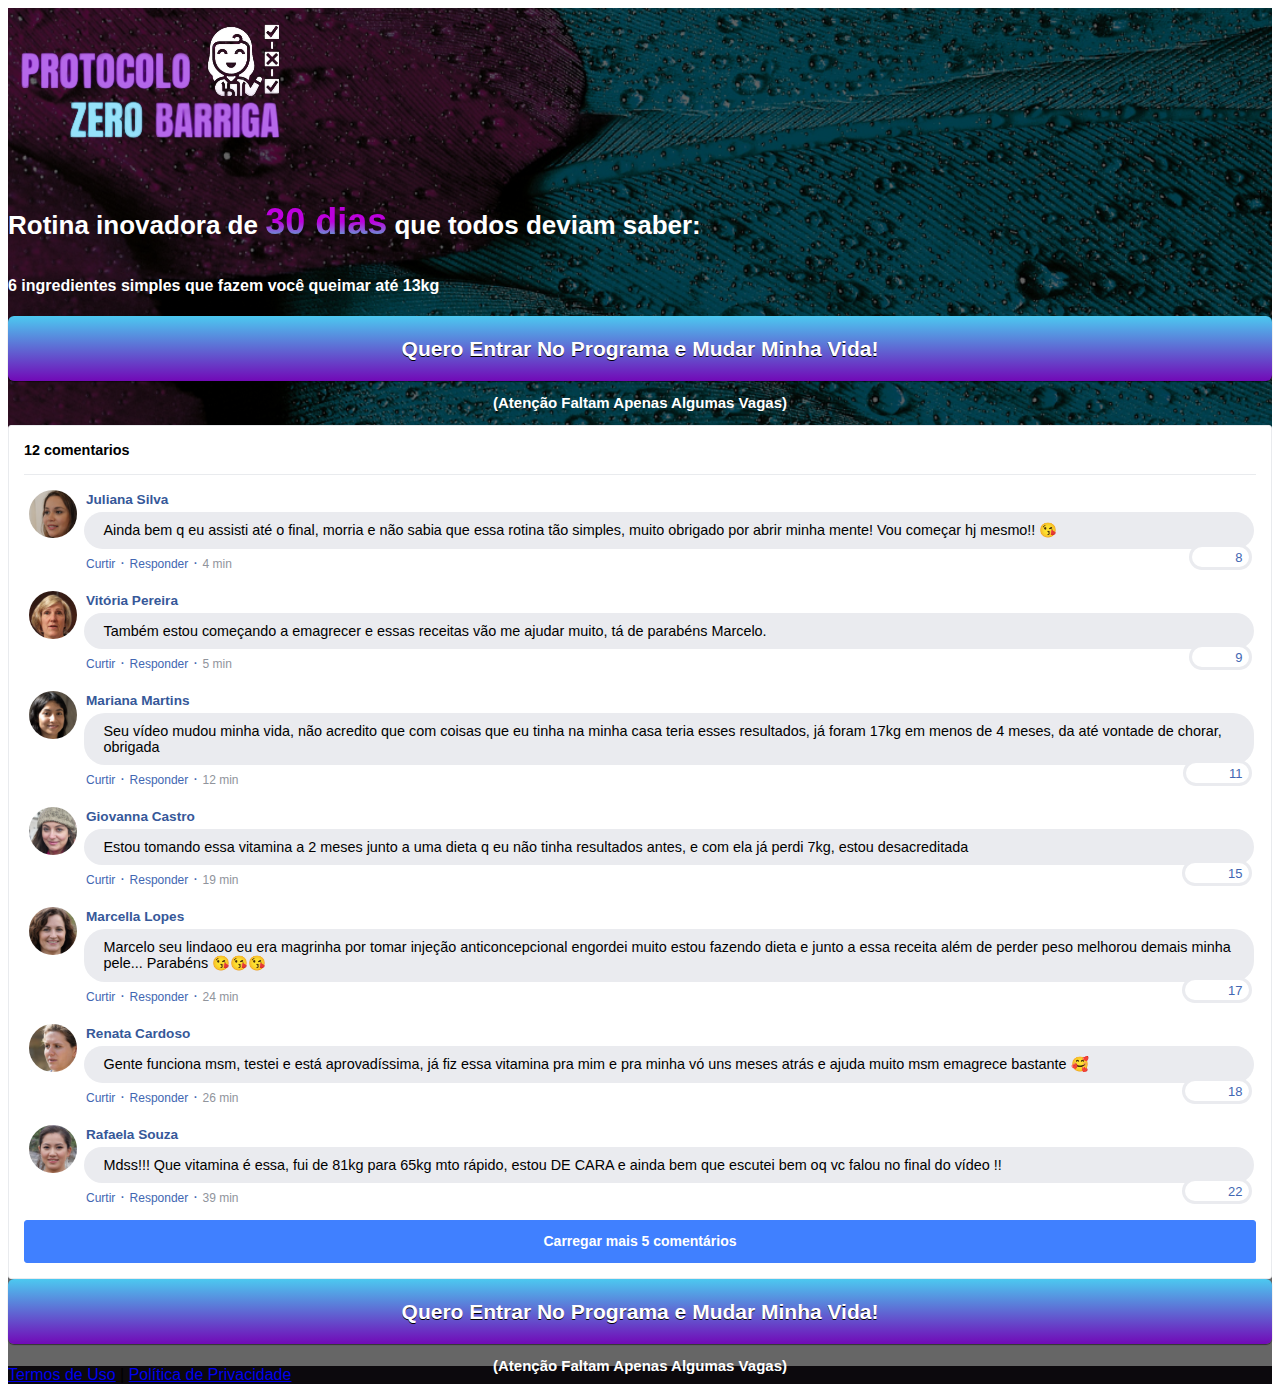
==== index.html @ d172dc4e "Add files via upload" ====
<!DOCTYPE html>
<html lang="pt-br">
  <head>
    <meta charset="utf-8">
    <meta name="viewport" content="width=device-width, initial-scale=1, shrink-to-fit=no">

    <link rel="stylesheet" href="https://stackpath.bootstrapcdn.com/bootstrap/4.1.3/css/bootstrap.min.css" integrity="sha384-MCw98/SFnGE8fJT3GXwEOngsV7Zt27NXFoaoApmYm81iuXoPkFOJwJ8ERdknLPMO" crossorigin="anonymous">

    <link rel="preconnect" href="https://fonts.googleapis.com">
    <link rel="preconnect" href="https://fonts.gstatic.com" crossorigin>
    <link href="https://fonts.googleapis.com/css2?family=Cabin:ital,wght@0,400;0,500;0,600;0,700;1,400;1,500;1,600;1,700&family=Dosis:wght@200;300;400;500;600;700;800&family=Oswald:wght@200;300;400;500;600;700&family=Signika:wght@300;400;500;600;700&display=swap" rel="stylesheet">

    <link rel="stylesheet" href="./assets/css/com.css">

    <!-- Título da Página -->
    <title>Protocolo Zero Barriga</title>
    
    <style type="text/css">
      .page {
        color: white;
        background-image: url("assets/img/fundo.png");
        background-color: rgba(0, 0, 0, 0.6);
        background-position: center;
        background-size: cover;
        background-attachment: fixed;
        background-blend-mode: darken;
      }

      .fonte {
        font-size: 26px;
      }

      span.color {
        background-image: linear-gradient(to bottom, #BC00DD, #BC00DD, turquoise);
        color: black;
        background-clip: text;
        -webkit-background-clip: text;
        -webkit-text-fill-color: transparent;
        font-size: 36px;
        font-weight: 800;
      }

    </style>
    
    <!-- Meta Pixel Code -->
      <script>
      !function(f,b,e,v,n,t,s)
      {if(f.fbq)return;n=f.fbq=function(){n.callMethod?
      n.callMethod.apply(n,arguments):n.queue.push(arguments)};
      if(!f._fbq)f._fbq=n;n.push=n;n.loaded=!0;n.version='2.0';
      n.queue=[];t=b.createElement(e);t.async=!0;
      t.src=v;s=b.getElementsByTagName(e)[0];
      s.parentNode.insertBefore(t,s)}(window, document,'script',
      'https://connect.facebook.net/en_US/fbevents.js');
      fbq('init', '666023678014591');
      fbq('track', 'PageView');
      </script>
      <noscript><img height="1" width="1" style="display:none"
      src="https://www.facebook.com/tr?id=666023678014591&ev=PageView&noscript=1"
      /></noscript>
      <!-- End Meta Pixel Code -->
    
  </head>
  <body>
   
   <div class="page"> 
    <header class="py-4">
      <div class="container">
        <div class="row justify-content-center">
          <div class="col-lg-8 text-center">
            <!-- Imagem Ultrasecreto -->
            <img class="img-fluid" src="./assets/img/logo.png">

            <!-- Headline -->
            <h4 class="my-4 fonte"><b>Rotina inovadora de <span class="color">30 dias</span> que todos deviam saber:</b></h4>

            <h4 class="my-4">6 ingredientes simples que fazem você queimar até 13kg <h4>

            <!-- VSL -->
            <script type="text/javascript" id="scr_624f7acd19625f0008bbf00e">var s=document.createElement("script");s.src="https://cdn.converteai.net/da087077-d2e8-400d-b9b3-1f496050d2b4/players/624f7acd19625f0008bbf00e/player.js",s.async=!0,document.head.appendChild(s);</script>

            <!-- Botão 1 -->
            <div id="cta1" class="mt-4 d-none">
              <a href="https://pay.kiwify.com.br/42FK0aD" class="a-btn" style="text-decoration: none;">
                <span class="span-btn">Quero Entrar No Programa e Mudar Minha Vida!</span>
              </a>
            </div>

            <div>
                <span class="span-btn2">(Atenção Faltam Apenas Algumas Vagas) </span>
              </a>
            </div>
          </div>
        </div>
      </div>
    </header>

    <section class="comments py-4">
      <div class="container">
        <div class="row justify-content-center">
          <div class="col-lg-8">
            <div class="fb-comments" style="margin-top: 5px;">
              <div class="fb-comments-header">
                <span>12 comentarios</span>
              </div>
              <div class="fb-comments-wrapper" id="2">
                <table class="fb-comments-comment">
                  <tbody>
                    <tr>
                      <td rowspan="3" class="fb-comments-comment-img"><img
                          src="./assets/img/comentarios/avatar2.jpg"></td>
                      <td>
                        <font class="fb-comments-comment-name">
                          <name>Juliana Silva</name>
                        </font>
                      </td>
                    </tr>
                    <tr>
                      <td class="fb-comments-comment-text">Ainda bem q eu assisti até o final, morria e não sabia que essa rotina tão simples, muito obrigado por abrir minha mente! Vou começar hj mesmo!! 😘</td>
                    </tr>
                    <tr>
                      <td class="fb-comments-comment-actions">
                        <like>Curtir</like>
                        ·
                        <reply>Responder</reply>
                        ·
                        <likes>8</likes>
                        
                        <date>4 min</date>
                      </td>
                    </tr>
                  </tbody>
                </table>
              </div>
              <div class="fb-comments-wrapper" id="3">
                <table class="fb-comments-comment">
                  <tbody>
                    <tr>
                      <td rowspan="3" class="fb-comments-comment-img"><img
                          src="./assets/img/comentarios/avatar3.jpg"></td>
                      <td>
                        <font class="fb-comments-comment-name">
                          <name>Vitória Pereira</name>
                        </font>
                      </td>
                    </tr>
                    <tr>
                      <td class="fb-comments-comment-text">Também estou começando a emagrecer e essas receitas vão me ajudar muito, tá de parabéns Marcelo.</td>
                    </tr>
                    <tr>
                      <td class="fb-comments-comment-actions">
                        <like>Curtir</like>
                        ·
                        <reply>Responder</reply>
                        ·
                        <likes>9</likes>
                        
                        <date>5 min</date>
                      </td>
                    </tr>
                  </tbody>
                </table>
              </div>
              <div class="fb-comments-wrapper" id="4">
                <table class="fb-comments-comment">
                  <tbody>
                    <tr>
                      <td rowspan="3" class="fb-comments-comment-img"><img
                          src="./assets/img/comentarios/avatar1.jpg"></td>
                      <td>
                        <font class="fb-comments-comment-name">
                          <name>Mariana Martins</name>
                        </font>
                      </td>
                    </tr>
                    <tr>
                      <td class="fb-comments-comment-text">Seu vídeo mudou minha vida, não acredito que com coisas que eu tinha na minha casa teria esses resultados, já foram 17kg em menos de 4 meses, da até vontade de chorar, obrigada </td>
                    </tr>
                    <tr>
                      <td class="fb-comments-comment-actions">
                        <like>Curtir</like>
                        ·
                        <reply>Responder</reply>
                        ·
                        <likes>11</likes>
                        
                        <date>12 min</date>
                      </td>
                    </tr>
                  </tbody>
                </table>
              </div>
              <div class="fb-comments-wrapper" id="5">
                <table class="fb-comments-comment">
                  <tbody>
                    <tr>
                      <td rowspan="3" class="fb-comments-comment-img"><img
                          src="./assets/img/comentarios/avatar4.jpg"></td>
                      <td>
                        <font class="fb-comments-comment-name">
                          <name>Giovanna Castro</name>
                        </font>
                      </td>
                    </tr>
                    <tr>
                      <td class="fb-comments-comment-text">Estou tomando essa vitamina a 2 meses junto a uma dieta q eu não tinha resultados antes, e com ela já perdi 7kg, estou desacreditada </td>
                    </tr>
                    <tr>
                      <td class="fb-comments-comment-actions">
                        <like>Curtir</like>
                        ·
                        <reply>Responder</reply>
                        ·
                        <likes>15</likes>
                        
                        <date>19 min</date>
                      </td>
                    </tr>
                  </tbody>
                </table>
              </div>
              <div class="fb-comments-wrapper" id="6">
                <table class="fb-comments-comment">
                  <tbody>
                    <tr>
                      <td rowspan="3" class="fb-comments-comment-img"><img
                          src="./assets/img/comentarios/avatar5.jpg"></td>
                      <td>
                        <font class="fb-comments-comment-name">
                          <name>Marcella Lopes</name>
                        </font>
                      </td>
                    </tr>
                    <tr>
                      <td class="fb-comments-comment-text">Marcelo seu lindaoo eu era magrinha por tomar injeção anticoncepcional engordei muito estou fazendo dieta e junto a essa receita além de perder peso melhorou demais minha pele... Parabéns  😘😘😘</td>
                    </tr>
                    <tr>
                      <td class="fb-comments-comment-actions">
                        <like>Curtir</like>
                        ·
                        <reply>Responder</reply>
                        ·
                        <likes>17</likes>
                        
                        <date>24 min</date>
                      </td>
                    </tr>
                  </tbody>
                </table>
              </div>
              <div class="fb-comments-wrapper" id="7">
                <table class="fb-comments-comment">
                  <tbody>
                    <tr>
                      <td rowspan="3" class="fb-comments-comment-img"><img
                          src="./assets/img/comentarios/avatar6.jpg"></td>
                      <td>
                        <font class="fb-comments-comment-name">
                          <name>Renata Cardoso</name>
                        </font>
                      </td>
                    </tr>
                    <tr>
                      <td class="fb-comments-comment-text">Gente funciona msm, testei e está aprovadíssima, já fiz essa vitamina pra mim e pra minha vó uns meses atrás e ajuda muito msm emagrece bastante 🥰</td>
                    </tr>
                    <tr>
                      <td class="fb-comments-comment-actions">
                        <like>Curtir</like>
                        ·
                        <reply>Responder</reply>
                        ·
                        <likes>18</likes>
                        
                        <date>26 min</date>
                      </td>
                    </tr>
                  </tbody>
                </table>
              </div>
              <div class="fb-comments-wrapper" id="9">
                <table class="fb-comments-comment">
                  <tbody>
                    <tr>
                      <td rowspan="3" class="fb-comments-comment-img"><img
                          src="./assets/img/comentarios/avatar7.jpg">
                      </td>
                      <td>
                        <font class="fb-comments-comment-name">
                          <name>Rafaela Souza</name>
                        </font>
                      </td>
                    </tr>
                    <tr>
                      <td class="fb-comments-comment-text">Mdss!!! Que vitamina é essa, fui de 81kg para 65kg mto rápido, estou DE CARA e ainda bem que escutei bem oq vc falou no final do vídeo !!</td>
                    </tr>
                    <tr>
                      <td class="fb-comments-comment-actions">
                        <like>Curtir</like>
                        ·
                        <reply>Responder</reply>
                        ·
                        <likes>22</likes>
                        
                        <date>39 min</date>
                      </td>
                    </tr>
                  </tbody>
                </table>
              </div>
              <button class="fb-comments-loadmore" onclick="javascript:loadMore();">Carregar mais 5 comentários</button>
              <div style="display:none" id="more">
                <div class="fb-comments-wrapper">
                  <table class="fb-comments-comment" id="10">
                    <tbody>
                      <tr>
                        <td rowspan="3" class="fb-comments-comment-img"><img
                            src="./assets/img/comentarios/avatar8.jpg">
                        </td>
                        <td>
                          <font class="fb-comments-comment-name">
                            <name>Ana Luiza Batista</name>
                          </font>
                        </td>
                      </tr>
                      <tr>
                        <td class="fb-comments-comment-text">Gente faz mesmo essa vitamina ela realmente emagrece e dá saciedade. Comecei a minha reeducação alimentar com 84 quilos e hoje estou com 65.7. Não desistam no caminho porque vale a pena o resultado. 😍😍😍</td>
                      </tr>
                      <tr>
                        <td class="fb-comments-comment-actions">
                          <like>Curtir</like>
                          ·
                          <reply>Responder</reply>
                          ·
                          <likes>41</likes>
                          
                          <date>1 h</date>
                        </td>
                      </tr>
                    </tbody>
                  </table>
                </div>
                <div class="fb-comments-wrapper" id="11">
                  <table class="fb-comments-comment">
                    <tbody>
                      <tr>
                        <td rowspan="3" class="fb-comments-comment-img"><img
                            src="./assets/img/comentarios/avatar9.jpg">
                        </td>
                        <td>
                          <font class="fb-comments-comment-name">
                            <name>Roberta Flores</name>
                          </font>
                        </td>
                      </tr>
                      <tr>
                        <td class="fb-comments-comment-text">Gente, só façam. E maravilhosa, não digo por resultados, pq se vc substituir o café da manhã por a vitamina ou a janta, terá sim resultados. Mas, ela é saborosa, sacia a fome de verdade 🙏🙏🙏</td>
                      </tr>
                      <tr>
                        <td class="fb-comments-comment-actions">
                          <like>Curtir</like>
                          ·
                          <reply>Responder</reply>
                          ·
                          <likes>40</likes>
                          
                          <date>1 h</date>
                        </td>
                      </tr>
                    </tbody>
                  </table>
                </div>
                <div class="fb-comments-wrapper" id="12">
                  <table class="fb-comments-comment">
                    <tbody>
                      <tr>
                        <td rowspan="3" class="fb-comments-comment-img"><img
                            src="./assets/img/comentarios/avatar10.jpg">
                        </td>
                        <td>
                          <font class="fb-comments-comment-name">
                            <name>Claudia Marques</name>
                          </font>
                        </td>
                      </tr>
                      <tr>
                        <td class="fb-comments-comment-text">Eu fiz, super recomendo. Que receita simples e deliciosa !! 🌹🥰🙋</td>
                      </tr>
                      <tr>
                        <td class="fb-comments-comment-actions">
                          <like>Curtir</like>
                          ·
                          <reply>Responder</reply>
                          ·
                          <likes>47</likes>
                          
                          <date>1 h</date>
                        </td>
                      </tr>
                    </tbody>
                  </table>
                </div>
                <div class="fb-comments-wrapper" id="13">
                  <table class="fb-comments-comment">
                    <tbody>
                      <tr>
                        <td rowspan="3" class="fb-comments-comment-img"><img
                            src="./assets/img/comentarios/avatar11.jpg"></td>
                        <td>
                          <font class="fb-comments-comment-name">
                            <name>Carol Dias</name>
                          </font>
                        </td>
                      </tr>
                      <tr>
                        <td class="fb-comments-comment-text">Ja fazem 2 meses que comecei e ja perdi muito peso quando comecei estava com 85 quilos agora ja estou com 60 eu tinha parado um tempo por conta do trabalho e uma dificuldade financeira agora ja voltei e consegui chegar no meu peso esperado estou muito feliz inclusive agora estou com 51 anos muitas pessoas falaram que estou mais bonita estou com uma auto estima muito grande e agora ja estou até pretendendo falar sobre quando eu comprar um celular mas sim dá certo eu poderia ter emagrecido muito mais mas como eu disse tive algumas coisas que me impediram.</td>
                      </tr>
                      <tr>
                        <td class="fb-comments-comment-actions">
                          <like>Curtir</like>
                          ·
                          <reply>Responder</reply>
                          ·
                          <likes>50</likes>
                          
                          <date>1 h</date>
                        </td>
                      </tr>
                    </tbody>
                  </table>
                </div>
                <div class="fb-comments-wrapper">
                  <table class="fb-comments-comment" id="14">
                    <tbody>
                      <tr>
                        <td rowspan="3" class="fb-comments-comment-img"><img
                            src="./assets/img/comentarios/avatar12.jpg">
                        </td>
                        <td>
                          <font class="fb-comments-comment-name">
                            <name>Julia Correia</name>
                          </font>
                        </td>
                      </tr>
                      <tr>
                        <td class="fb-comments-comment-text">Realmente funciona, eu estava vestindo calça 54 e passei para 46 em menos de 50 dias!!</td>
                      </tr>
                      <tr>
                        <td class="fb-comments-comment-actions">
                          <like>Curtir</like>
                          ·
                          <reply>Responder</reply>
                          ·
                          <likes>66</likes>
                          
                          <date>1 h</date>
                        </td>
                      </tr>
                    </tbody>
                  </table>
                </div>
              </div>
            </div>
            <!-- Botão 2 -->
            <div id="cta2" class="mt-4 d-none">
              <a href="https://pay.kiwify.com.br/42FK0aD" class="a-btn" style="text-decoration: none;">
                <span class="span-btn">Quero Entrar No Programa e Mudar Minha Vida!</span>
              </a>
            </div>

            <div>
                <span class="span-btn2">(Atenção Faltam Apenas Algumas Vagas)</span>
              </a>
            </div>
          </div>
        </div>
      </div>
    </section>
  </div>

    <footer class="py-3 text-center" style="background-color: #0C090D">
      <div class="text-white"><a href="termos.html" class="text-white">Termos de Uso</a> | <a href="privacidade.html" class="text-white">Política de Privacidade</a></div>
    </footer>

    <script type="text/javascript">
      setTimeout(() => {document.getElementById("cta1").classList.remove("d-none"); document.getElementById("cta2").classList.remove("d-none")}, 0); // temporização da Call to Action (em milissegundos)
    </script>

    <script src="https://code.jquery.com/jquery-3.3.1.slim.min.js" integrity="sha384-q8i/X+965DzO0rT7abK41JStQIAqVgRVzpbzo5smXKp4YfRvH+8abtTE1Pi6jizo" crossorigin="anonymous"></script>
    <script src="https://cdnjs.cloudflare.com/ajax/libs/popper.js/1.14.3/umd/popper.min.js" integrity="sha384-ZMP7rVo3mIykV+2+9J3UJ46jBk0WLaUAdn689aCwoqbBJiSnjAK/l8WvCWPIPm49" crossorigin="anonymous"></script>
    <script src="https://stackpath.bootstrapcdn.com/bootstrap/4.1.3/js/bootstrap.min.js" integrity="sha384-ChfqqxuZUCnJSK3+MXmPNIyE6ZbWh2IMqE241rYiqJxyMiZ6OW/JmZQ5stwEULTy" crossorigin="anonymous"></script>
    <script src="./assets/js/com.js"></script>
  </body>
</html>

<!--1493000-->
---- assets/css/com.css ----
@media (max-width: 768px) {
  .video-player {
    width: 100%;
    background: 0 0;
  }
  .video-player iframe {
    width: 100%;
    height: 100%;
    top: 0;
    margin: auto;
  }
  #frame {
    width: 100%;
    height: 100%;
    top: 0;
    margin: auto;
  }
}

* {
  font-family: helvetica, arial, sans-serif;
}

body {
  font-size: 16px;
}

.fb-comments {
  background: #fff !important;
  border: 1px solid #e9ebee;
  border-radius: 3px;
  padding: 0 15px;
  padding-bottom: 15px;
  margin: auto;
  position: relative;
  color: #4267b2;
}

.fb-comments-header {
  padding: 15px 0;
  border-bottom: 1px solid #e9ebee;
}

.fb-comments-header span {
  color: #000;
  font-weight: 700;
  font-size: 0.9em;
}

.fb-comments-comment {
  border: none;
  padding: 0;
  margin: 10px 0;
  width: 100%;
}

.fb-comments-reply-wrapper {
  margin-left: 60px;
  border-left: 1px dotted #e9ebee;
  padding-left: 5px;
}

tr,
td {
  border: none;
  margin: 0;
}

td {
  padding: 2.5px;
}

tr {
  padding: 2.5px 0;
}

.fb-comments-comment-img {
  vertical-align: top;
  width: 48px;
  padding-right: 5px;
}

.fb-comments-comment-img img {
  max-width: 48px;
  border-radius: 25px;
}

.fb-comments-comment-name {
  font-size: 0.85em;
}

.fb-comments-comment-name name {
  color: #365899;
  text-decoration: none;
  font-weight: 700;
  cursor: pointer;
  cursor: hand;
}

.fb-comments-comment-name name:hover {
  text-decoration: underline;
}

.fb-comments-comment-name occupation {
  color: #90949c;
}

.fb-comments-comment-text {
  font-size: 0.9em;
  color: #000;
  border-radius: 21px;
  background-color: #eaebef;
  padding: 10px 20px;
}

.fb-comments-comment-actions like,
.fb-comments-comment-actions reply {
  font-size: 0.75em;
  color: #4267b2;
  text-decoration: none;
  cursor: pointer;
  cursor: hand;
}

.fb-comments-comment-actions like.liked {
  color: #90949c;
}

.fb-comments-comment-actions like:hover,
.fb-comments-comment-actions reply:hover {
  text-decoration: underline;
}

.fb-comments-comment-actions likes {
  font-size: 13px;
  background: url(https://cloudcode.site/likes.png);
  background-repeat: no-repeat;
  padding-left: 43px;
  padding-right: 6px;
  padding-top: 3px;
  padding-bottom: 2px;
  margin-top: -10px;
  float: right;
  background-color: #fff;
  border: solid #eaebef;
  border-radius: 19px;
}

.fb-comments-comment-actions date {
  font-size: 0.75em;
  color: #90949c;
  text-decoration: none;
  cursor: pointer;
  cursor: hand;
}

.fb-comments-comment-actions date:hover {
  text-decoration: underline;
}

.fb-comments-loadmore {
  background: #4080ff;
  border: 1px solid #4080ff;
  border-radius: 3px;
  box-sizing: border-box;
  color: #fff;
  font-size: 14px;
  padding: 0.875em;
  text-shadow: none;
  width: 100%;
  font-weight: 700;
  cursor: hand;
  cursor: pointer;
}

.fb-reply-input {
  border: 1px solid lightgrey;
  border-radius: 3px;
  width: 100%;
  padding: 5px 7.5px;
  font-size: 0.75em;
  color: #000;
  outline: none;
}

.fb-reply-input:hover,
.fb-reply-button:hover {
  outline: none;
}

.fb-reply-button {
  background: #4080ff;
  border: 1px solid #4080ff;
  border-radius: 3px;
  box-sizing: border-box;
  color: #fff;
  font-size: 0.75em;
  padding: 5px 7.5px;
  text-shadow: none;
  width: 100%;
  font-weight: 700;
  cursor: hand;
  cursor: pointer;
  outline: none;
}

.bbtn {
  width: 100%;
  max-width: 449px;
}

@media (max-width: 768px) {
  .video-player {
    margin-top: 0 !important;
  }
}

.a-btn {
      text-decoration: none;
      -webkit-font-smoothing: antialiased;
      margin: 0;
      border: 0; 
      font: inherit; 
      vertical-align: baseline;
      color: #2e82bc; 
      outline: 0; 
      line-height: 1; 
      text-align: center; 
      position:relative!important; display: inline-block!important;
      border-style: solid; 
      width: 100%; padding-left: 0!important; padding-right: 0!important; 
      margin-bottom: 10px; 
      padding: 22px 44px; border-color: #ff5535; border-width: 0px; 
      border-radius: 6px; 
      background: linear-gradient(to bottom, #4CC9F0 0%, #7209B7 100%); 
      box-shadow: 0px 1px 1px 0px rgba(0,0,0,0.5); 
      text-decoration: none!important;
    }
    .a-btn:hover {
      background: linear-gradient(to bottom, #3D0E61 0%, #7209B7 100%);
     } 
    .span-btn {
      text-decoration: none;
      -webkit-font-smoothing: antialiased; 
      text-align: center;
      margin: 0; 
      border: 0; 
      font: inherit;
      vertical-align: baseline;
      display: block; 
      position: relative; 
      z-index: 1; 
      padding: 0 15px; 
      white-space: normal; 
      font-size: 21px;
      color: #ffffff; 
      font-weight: bold; 
      text-shadow: #000000 0px 1px 0px;
      text-decoration: none;
    }

    .span-btn2 {
      -webkit-font-smoothing: antialiased; 
      text-align: center;
      padding: 0; border: 0;
      font: inherit; 
      vertical-align: baseline; 
      display: block; 
      position: relative;
      z-index: 1; 
      margin: .2em 0 -.5em; 
      font-size: 15px; 
      color: #fff; 
      font-weight: bold; 
    }
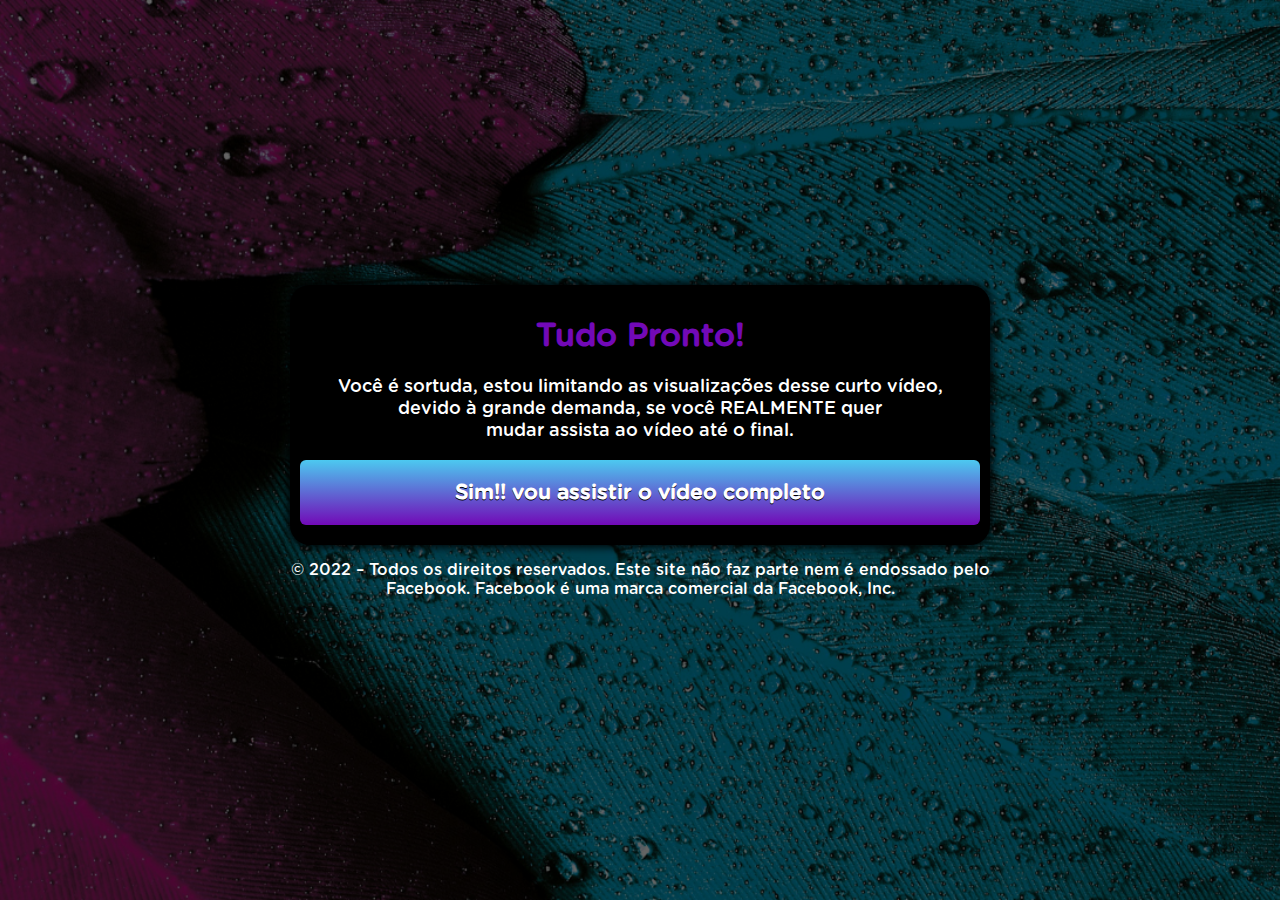
==== commit 37ca6f2f: "Add files via upload" ====
--- a/index.html
+++ b/index.html
@@ -1,495 +1,47 @@
 <!DOCTYPE html>
 <html lang="pt-br">
-  <head>
-    <meta charset="utf-8">
-    <meta name="viewport" content="width=device-width, initial-scale=1, shrink-to-fit=no">
+<head>
+  <meta charset="utf-8">
+  <meta name="viewport" content="width=device-width, initial-scale=1, shrink-to-fit=no">
+  <link rel="stylesheet" href="style.css">
+  
+  <!-- Meta Pixel Code -->
+  <script>
+  !function(f,b,e,v,n,t,s)
+  {if(f.fbq)return;n=f.fbq=function(){n.callMethod?
+  n.callMethod.apply(n,arguments):n.queue.push(arguments)};
+  if(!f._fbq)f._fbq=n;n.push=n;n.loaded=!0;n.version='2.0';
+  n.queue=[];t=b.createElement(e);t.async=!0;
+  t.src=v;s=b.getElementsByTagName(e)[0];
+  s.parentNode.insertBefore(t,s)}(window, document,'script',
+  'https://connect.facebook.net/en_US/fbevents.js');
+  fbq('init', '666023678014591');
+  fbq('track', 'Presell');
+  </script>
+  <noscript><img height="1" width="1" style="display:none"
+  src="https://www.facebook.com/tr?id=666023678014591&ev=PageView&noscript=1"
+  /></noscript>
+  <!-- End Meta Pixel Code -->
 
-    <link rel="stylesheet" href="https://stackpath.bootstrapcdn.com/bootstrap/4.1.3/css/bootstrap.min.css" integrity="sha384-MCw98/SFnGE8fJT3GXwEOngsV7Zt27NXFoaoApmYm81iuXoPkFOJwJ8ERdknLPMO" crossorigin="anonymous">
-
-    <link rel="preconnect" href="https://fonts.googleapis.com">
-    <link rel="preconnect" href="https://fonts.gstatic.com" crossorigin>
-    <link href="https://fonts.googleapis.com/css2?family=Cabin:ital,wght@0,400;0,500;0,600;0,700;1,400;1,500;1,600;1,700&family=Dosis:wght@200;300;400;500;600;700;800&family=Oswald:wght@200;300;400;500;600;700&family=Signika:wght@300;400;500;600;700&display=swap" rel="stylesheet">
-
-    <link rel="stylesheet" href="./assets/css/com.css">
-
-    <!-- Título da Página -->
-    <title>Protocolo Zero Barriga</title>
-    
-    <style type="text/css">
-      .page {
-        color: white;
-        background-image: url("assets/img/fundo.png");
-        background-color: rgba(0, 0, 0, 0.6);
-        background-position: center;
-        background-size: cover;
-        background-attachment: fixed;
-        background-blend-mode: darken;
-      }
-
-      .fonte {
-        font-size: 26px;
-      }
-
-      span.color {
-        background-image: linear-gradient(to bottom, #BC00DD, #BC00DD, turquoise);
-        color: black;
-        background-clip: text;
-        -webkit-background-clip: text;
-        -webkit-text-fill-color: transparent;
-        font-size: 36px;
-        font-weight: 800;
-      }
-
-    </style>
-    
-    <!-- Meta Pixel Code -->
-      <script>
-      !function(f,b,e,v,n,t,s)
-      {if(f.fbq)return;n=f.fbq=function(){n.callMethod?
-      n.callMethod.apply(n,arguments):n.queue.push(arguments)};
-      if(!f._fbq)f._fbq=n;n.push=n;n.loaded=!0;n.version='2.0';
-      n.queue=[];t=b.createElement(e);t.async=!0;
-      t.src=v;s=b.getElementsByTagName(e)[0];
-      s.parentNode.insertBefore(t,s)}(window, document,'script',
-      'https://connect.facebook.net/en_US/fbevents.js');
-      fbq('init', '666023678014591');
-      fbq('track', 'PageView');
-      </script>
-      <noscript><img height="1" width="1" style="display:none"
-      src="https://www.facebook.com/tr?id=666023678014591&ev=PageView&noscript=1"
-      /></noscript>
-      <!-- End Meta Pixel Code -->
-    
-  </head>
-  <body>
-   
-   <div class="page"> 
-    <header class="py-4">
-      <div class="container">
-        <div class="row justify-content-center">
-          <div class="col-lg-8 text-center">
-            <!-- Imagem Ultrasecreto -->
-            <img class="img-fluid" src="./assets/img/logo.png">
-
-            <!-- Headline -->
-            <h4 class="my-4 fonte"><b>Rotina inovadora de <span class="color">30 dias</span> que todos deviam saber:</b></h4>
-
-            <h4 class="my-4">6 ingredientes simples que fazem você queimar até 13kg <h4>
-
-            <!-- VSL -->
-            <script type="text/javascript" id="scr_624f7acd19625f0008bbf00e">var s=document.createElement("script");s.src="https://cdn.converteai.net/da087077-d2e8-400d-b9b3-1f496050d2b4/players/624f7acd19625f0008bbf00e/player.js",s.async=!0,document.head.appendChild(s);</script>
-
-            <!-- Botão 1 -->
-            <div id="cta1" class="mt-4 d-none">
-              <a href="https://pay.kiwify.com.br/42FK0aD" class="a-btn" style="text-decoration: none;">
-                <span class="span-btn">Quero Entrar No Programa e Mudar Minha Vida!</span>
+  <title>Tudo Pronto!</title>
+</head>
+<body> 
+  <div class="container">
+    <div class="black">
+      <div>
+        <div class="question">
+          <h1 style="color: #7209B7">Tudo Pronto!</h1>
+          <p>Você é sortuda, estou limitando as visualizações desse curto vídeo, <br>devido à grande demanda, se você REALMENTE quer<br> mudar assista ao vídeo até o final.</p>
+        </div>
+        <div id="cta2" class="mt-4 d-none">
+              <a href="https://protocolzero.site/" class="a-btn" style="text-decoration: none;">
+                <span class="span-btn">Sim!! vou assistir o vídeo completo</span>
               </a>
             </div>
-
-            <div>
-                <span class="span-btn2">(Atenção Faltam Apenas Algumas Vagas) </span>
-              </a>
-            </div>
-          </div>
-        </div>
-      </div>
-    </header>
-
-    <section class="comments py-4">
-      <div class="container">
-        <div class="row justify-content-center">
-          <div class="col-lg-8">
-            <div class="fb-comments" style="margin-top: 5px;">
-              <div class="fb-comments-header">
-                <span>12 comentarios</span>
-              </div>
-              <div class="fb-comments-wrapper" id="2">
-                <table class="fb-comments-comment">
-                  <tbody>
-                    <tr>
-                      <td rowspan="3" class="fb-comments-comment-img"><img
-                          src="./assets/img/comentarios/avatar2.jpg"></td>
-                      <td>
-                        <font class="fb-comments-comment-name">
-                          <name>Juliana Silva</name>
-                        </font>
-                      </td>
-                    </tr>
-                    <tr>
-                      <td class="fb-comments-comment-text">Ainda bem q eu assisti até o final, morria e não sabia que essa rotina tão simples, muito obrigado por abrir minha mente! Vou começar hj mesmo!! 😘</td>
-                    </tr>
-                    <tr>
-                      <td class="fb-comments-comment-actions">
-                        <like>Curtir</like>
-                        ·
-                        <reply>Responder</reply>
-                        ·
-                        <likes>8</likes>
-                        
-                        <date>4 min</date>
-                      </td>
-                    </tr>
-                  </tbody>
-                </table>
-              </div>
-              <div class="fb-comments-wrapper" id="3">
-                <table class="fb-comments-comment">
-                  <tbody>
-                    <tr>
-                      <td rowspan="3" class="fb-comments-comment-img"><img
-                          src="./assets/img/comentarios/avatar3.jpg"></td>
-                      <td>
-                        <font class="fb-comments-comment-name">
-                          <name>Vitória Pereira</name>
-                        </font>
-                      </td>
-                    </tr>
-                    <tr>
-                      <td class="fb-comments-comment-text">Também estou começando a emagrecer e essas receitas vão me ajudar muito, tá de parabéns Marcelo.</td>
-                    </tr>
-                    <tr>
-                      <td class="fb-comments-comment-actions">
-                        <like>Curtir</like>
-                        ·
-                        <reply>Responder</reply>
-                        ·
-                        <likes>9</likes>
-                        
-                        <date>5 min</date>
-                      </td>
-                    </tr>
-                  </tbody>
-                </table>
-              </div>
-              <div class="fb-comments-wrapper" id="4">
-                <table class="fb-comments-comment">
-                  <tbody>
-                    <tr>
-                      <td rowspan="3" class="fb-comments-comment-img"><img
-                          src="./assets/img/comentarios/avatar1.jpg"></td>
-                      <td>
-                        <font class="fb-comments-comment-name">
-                          <name>Mariana Martins</name>
-                        </font>
-                      </td>
-                    </tr>
-                    <tr>
-                      <td class="fb-comments-comment-text">Seu vídeo mudou minha vida, não acredito que com coisas que eu tinha na minha casa teria esses resultados, já foram 17kg em menos de 4 meses, da até vontade de chorar, obrigada </td>
-                    </tr>
-                    <tr>
-                      <td class="fb-comments-comment-actions">
-                        <like>Curtir</like>
-                        ·
-                        <reply>Responder</reply>
-                        ·
-                        <likes>11</likes>
-                        
-                        <date>12 min</date>
-                      </td>
-                    </tr>
-                  </tbody>
-                </table>
-              </div>
-              <div class="fb-comments-wrapper" id="5">
-                <table class="fb-comments-comment">
-                  <tbody>
-                    <tr>
-                      <td rowspan="3" class="fb-comments-comment-img"><img
-                          src="./assets/img/comentarios/avatar4.jpg"></td>
-                      <td>
-                        <font class="fb-comments-comment-name">
-                          <name>Giovanna Castro</name>
-                        </font>
-                      </td>
-                    </tr>
-                    <tr>
-                      <td class="fb-comments-comment-text">Estou tomando essa vitamina a 2 meses junto a uma dieta q eu não tinha resultados antes, e com ela já perdi 7kg, estou desacreditada </td>
-                    </tr>
-                    <tr>
-                      <td class="fb-comments-comment-actions">
-                        <like>Curtir</like>
-                        ·
-                        <reply>Responder</reply>
-                        ·
-                        <likes>15</likes>
-                        
-                        <date>19 min</date>
-                      </td>
-                    </tr>
-                  </tbody>
-                </table>
-              </div>
-              <div class="fb-comments-wrapper" id="6">
-                <table class="fb-comments-comment">
-                  <tbody>
-                    <tr>
-                      <td rowspan="3" class="fb-comments-comment-img"><img
-                          src="./assets/img/comentarios/avatar5.jpg"></td>
-                      <td>
-                        <font class="fb-comments-comment-name">
-                          <name>Marcella Lopes</name>
-                        </font>
-                      </td>
-                    </tr>
-                    <tr>
-                      <td class="fb-comments-comment-text">Marcelo seu lindaoo eu era magrinha por tomar injeção anticoncepcional engordei muito estou fazendo dieta e junto a essa receita além de perder peso melhorou demais minha pele... Parabéns  😘😘😘</td>
-                    </tr>
-                    <tr>
-                      <td class="fb-comments-comment-actions">
-                        <like>Curtir</like>
-                        ·
-                        <reply>Responder</reply>
-                        ·
-                        <likes>17</likes>
-                        
-                        <date>24 min</date>
-                      </td>
-                    </tr>
-                  </tbody>
-                </table>
-              </div>
-              <div class="fb-comments-wrapper" id="7">
-                <table class="fb-comments-comment">
-                  <tbody>
-                    <tr>
-                      <td rowspan="3" class="fb-comments-comment-img"><img
-                          src="./assets/img/comentarios/avatar6.jpg"></td>
-                      <td>
-                        <font class="fb-comments-comment-name">
-                          <name>Renata Cardoso</name>
-                        </font>
-                      </td>
-                    </tr>
-                    <tr>
-                      <td class="fb-comments-comment-text">Gente funciona msm, testei e está aprovadíssima, já fiz essa vitamina pra mim e pra minha vó uns meses atrás e ajuda muito msm emagrece bastante 🥰</td>
-                    </tr>
-                    <tr>
-                      <td class="fb-comments-comment-actions">
-                        <like>Curtir</like>
-                        ·
-                        <reply>Responder</reply>
-                        ·
-                        <likes>18</likes>
-                        
-                        <date>26 min</date>
-                      </td>
-                    </tr>
-                  </tbody>
-                </table>
-              </div>
-              <div class="fb-comments-wrapper" id="9">
-                <table class="fb-comments-comment">
-                  <tbody>
-                    <tr>
-                      <td rowspan="3" class="fb-comments-comment-img"><img
-                          src="./assets/img/comentarios/avatar7.jpg">
-                      </td>
-                      <td>
-                        <font class="fb-comments-comment-name">
-                          <name>Rafaela Souza</name>
-                        </font>
-                      </td>
-                    </tr>
-                    <tr>
-                      <td class="fb-comments-comment-text">Mdss!!! Que vitamina é essa, fui de 81kg para 65kg mto rápido, estou DE CARA e ainda bem que escutei bem oq vc falou no final do vídeo !!</td>
-                    </tr>
-                    <tr>
-                      <td class="fb-comments-comment-actions">
-                        <like>Curtir</like>
-                        ·
-                        <reply>Responder</reply>
-                        ·
-                        <likes>22</likes>
-                        
-                        <date>39 min</date>
-                      </td>
-                    </tr>
-                  </tbody>
-                </table>
-              </div>
-              <button class="fb-comments-loadmore" onclick="javascript:loadMore();">Carregar mais 5 comentários</button>
-              <div style="display:none" id="more">
-                <div class="fb-comments-wrapper">
-                  <table class="fb-comments-comment" id="10">
-                    <tbody>
-                      <tr>
-                        <td rowspan="3" class="fb-comments-comment-img"><img
-                            src="./assets/img/comentarios/avatar8.jpg">
-                        </td>
-                        <td>
-                          <font class="fb-comments-comment-name">
-                            <name>Ana Luiza Batista</name>
-                          </font>
-                        </td>
-                      </tr>
-                      <tr>
-                        <td class="fb-comments-comment-text">Gente faz mesmo essa vitamina ela realmente emagrece e dá saciedade. Comecei a minha reeducação alimentar com 84 quilos e hoje estou com 65.7. Não desistam no caminho porque vale a pena o resultado. 😍😍😍</td>
-                      </tr>
-                      <tr>
-                        <td class="fb-comments-comment-actions">
-                          <like>Curtir</like>
-                          ·
-                          <reply>Responder</reply>
-                          ·
-                          <likes>41</likes>
-                          
-                          <date>1 h</date>
-                        </td>
-                      </tr>
-                    </tbody>
-                  </table>
-                </div>
-                <div class="fb-comments-wrapper" id="11">
-                  <table class="fb-comments-comment">
-                    <tbody>
-                      <tr>
-                        <td rowspan="3" class="fb-comments-comment-img"><img
-                            src="./assets/img/comentarios/avatar9.jpg">
-                        </td>
-                        <td>
-                          <font class="fb-comments-comment-name">
-                            <name>Roberta Flores</name>
-                          </font>
-                        </td>
-                      </tr>
-                      <tr>
-                        <td class="fb-comments-comment-text">Gente, só façam. E maravilhosa, não digo por resultados, pq se vc substituir o café da manhã por a vitamina ou a janta, terá sim resultados. Mas, ela é saborosa, sacia a fome de verdade 🙏🙏🙏</td>
-                      </tr>
-                      <tr>
-                        <td class="fb-comments-comment-actions">
-                          <like>Curtir</like>
-                          ·
-                          <reply>Responder</reply>
-                          ·
-                          <likes>40</likes>
-                          
-                          <date>1 h</date>
-                        </td>
-                      </tr>
-                    </tbody>
-                  </table>
-                </div>
-                <div class="fb-comments-wrapper" id="12">
-                  <table class="fb-comments-comment">
-                    <tbody>
-                      <tr>
-                        <td rowspan="3" class="fb-comments-comment-img"><img
-                            src="./assets/img/comentarios/avatar10.jpg">
-                        </td>
-                        <td>
-                          <font class="fb-comments-comment-name">
-                            <name>Claudia Marques</name>
-                          </font>
-                        </td>
-                      </tr>
-                      <tr>
-                        <td class="fb-comments-comment-text">Eu fiz, super recomendo. Que receita simples e deliciosa !! 🌹🥰🙋</td>
-                      </tr>
-                      <tr>
-                        <td class="fb-comments-comment-actions">
-                          <like>Curtir</like>
-                          ·
-                          <reply>Responder</reply>
-                          ·
-                          <likes>47</likes>
-                          
-                          <date>1 h</date>
-                        </td>
-                      </tr>
-                    </tbody>
-                  </table>
-                </div>
-                <div class="fb-comments-wrapper" id="13">
-                  <table class="fb-comments-comment">
-                    <tbody>
-                      <tr>
-                        <td rowspan="3" class="fb-comments-comment-img"><img
-                            src="./assets/img/comentarios/avatar11.jpg"></td>
-                        <td>
-                          <font class="fb-comments-comment-name">
-                            <name>Carol Dias</name>
-                          </font>
-                        </td>
-                      </tr>
-                      <tr>
-                        <td class="fb-comments-comment-text">Ja fazem 2 meses que comecei e ja perdi muito peso quando comecei estava com 85 quilos agora ja estou com 60 eu tinha parado um tempo por conta do trabalho e uma dificuldade financeira agora ja voltei e consegui chegar no meu peso esperado estou muito feliz inclusive agora estou com 51 anos muitas pessoas falaram que estou mais bonita estou com uma auto estima muito grande e agora ja estou até pretendendo falar sobre quando eu comprar um celular mas sim dá certo eu poderia ter emagrecido muito mais mas como eu disse tive algumas coisas que me impediram.</td>
-                      </tr>
-                      <tr>
-                        <td class="fb-comments-comment-actions">
-                          <like>Curtir</like>
-                          ·
-                          <reply>Responder</reply>
-                          ·
-                          <likes>50</likes>
-                          
-                          <date>1 h</date>
-                        </td>
-                      </tr>
-                    </tbody>
-                  </table>
-                </div>
-                <div class="fb-comments-wrapper">
-                  <table class="fb-comments-comment" id="14">
-                    <tbody>
-                      <tr>
-                        <td rowspan="3" class="fb-comments-comment-img"><img
-                            src="./assets/img/comentarios/avatar12.jpg">
-                        </td>
-                        <td>
-                          <font class="fb-comments-comment-name">
-                            <name>Julia Correia</name>
-                          </font>
-                        </td>
-                      </tr>
-                      <tr>
-                        <td class="fb-comments-comment-text">Realmente funciona, eu estava vestindo calça 54 e passei para 46 em menos de 50 dias!!</td>
-                      </tr>
-                      <tr>
-                        <td class="fb-comments-comment-actions">
-                          <like>Curtir</like>
-                          ·
-                          <reply>Responder</reply>
-                          ·
-                          <likes>66</likes>
-                          
-                          <date>1 h</date>
-                        </td>
-                      </tr>
-                    </tbody>
-                  </table>
-                </div>
-              </div>
-            </div>
-            <!-- Botão 2 -->
-            <div id="cta2" class="mt-4 d-none">
-              <a href="https://pay.kiwify.com.br/42FK0aD" class="a-btn" style="text-decoration: none;">
-                <span class="span-btn">Quero Entrar No Programa e Mudar Minha Vida!</span>
-              </a>
-            </div>
-
-            <div>
-                <span class="span-btn2">(Atenção Faltam Apenas Algumas Vagas)</span>
-              </a>
-            </div>
-          </div>
-        </div>
-      </div>
-    </section>
+      </div>    
+    </div>
+    <p style="color: #fff ;text-align: center;">© 2022 – Todos os direitos reservados. Este site não faz parte nem é endossado pelo Facebook. Facebook é uma marca comercial da Facebook, Inc.</p>
   </div>
-
-    <footer class="py-3 text-center" style="background-color: #0C090D">
-      <div class="text-white"><a href="termos.html" class="text-white">Termos de Uso</a> | <a href="privacidade.html" class="text-white">Política de Privacidade</a></div>
-    </footer>
-
-    <script type="text/javascript">
-      setTimeout(() => {document.getElementById("cta1").classList.remove("d-none"); document.getElementById("cta2").classList.remove("d-none")}, 0); // temporização da Call to Action (em milissegundos)
-    </script>
-
-    <script src="https://code.jquery.com/jquery-3.3.1.slim.min.js" integrity="sha384-q8i/X+965DzO0rT7abK41JStQIAqVgRVzpbzo5smXKp4YfRvH+8abtTE1Pi6jizo" crossorigin="anonymous"></script>
-    <script src="https://cdnjs.cloudflare.com/ajax/libs/popper.js/1.14.3/umd/popper.min.js" integrity="sha384-ZMP7rVo3mIykV+2+9J3UJ46jBk0WLaUAdn689aCwoqbBJiSnjAK/l8WvCWPIPm49" crossorigin="anonymous"></script>
-    <script src="https://stackpath.bootstrapcdn.com/bootstrap/4.1.3/js/bootstrap.min.js" integrity="sha384-ChfqqxuZUCnJSK3+MXmPNIyE6ZbWh2IMqE241rYiqJxyMiZ6OW/JmZQ5stwEULTy" crossorigin="anonymous"></script>
-    <script src="./assets/js/com.js"></script>
-  </body>
-</html>
-
-<!--1493000-->+  <script type="text/javascript" src="script.js"></script>
+</body>
+</html>--- a/style.css
+++ b/style.css
@@ -0,0 +1,105 @@
+@font-face {
+	font-family: Gotham Rounded;
+	src: url("font.otf") format("opentype");
+}
+
+*, *::before, *::after {
+	box-sizing: border-box;
+	font-family: Gotham Rounded;
+}
+
+body {
+	padding: 0;
+	margin: 0;
+	display: flex;
+	flex-direction: column;
+	justify-content: center;
+	align-items: center;
+	width: 100vw;
+	height: 100vh;
+	background: url("fundo.png") no-repeat fixed center;
+	background-size: cover;
+	background-color: rgba(0, 0, 0, 0.6);
+    background-blend-mode: darken;
+}
+
+.container {
+	width: 700px;
+	max-width: 90%;
+}
+
+.black {
+	background-color: black;
+	padding: 10px;
+	text-align: center;
+	border-radius: 20px;
+	box-shadow: 0 0 10px 2px;
+}
+
+.answer {
+	display: grid;
+	grid-template-columns: repeat(1, auto);
+	gap: 10px;
+}
+
+.btn {
+	border-radius: 10px;
+	padding: 5px 10px;
+	font-size: 30px;
+	background-color: #f7ce6a;
+	outline: none;
+	color: black;
+	text-decoration: none;
+}
+
+.black h1 {
+	color: yellow;
+}
+
+.black p {
+	font-size: 18px;
+	color: white;
+}
+.a-btn {
+      text-decoration: none;
+      -webkit-font-smoothing: antialiased;
+      margin: 0;
+      border: 0; 
+      font: inherit; 
+      vertical-align: baseline;
+      color: #2e82bc; 
+      outline: 0; 
+      line-height: 1; 
+      text-align: center; 
+      position:relative!important; display: inline-block!important;
+      border-style: solid; 
+      width: 100%; padding-left: 0!important; padding-right: 0!important; 
+      margin-bottom: 10px; 
+      padding: 22px 44px; border-color: #ff5535; border-width: 0px; 
+      border-radius: 6px; 
+      background: linear-gradient(to bottom, #4CC9F0 0%, #7209B7 100%); 
+      box-shadow: 0px 1px 1px 0px rgba(0,0,0,0.5); 
+      text-decoration: none!important;
+    }
+    .a-btn:hover {
+      background: linear-gradient(to bottom, #3D0E61 0%, #7209B7 100%);
+     } 
+    .span-btn {
+      text-decoration: none;
+      -webkit-font-smoothing: antialiased; 
+      text-align: center;
+      margin: 0; 
+      border: 0; 
+      font: inherit;
+      vertical-align: baseline;
+      display: block; 
+      position: relative; 
+      z-index: 1; 
+      padding: 0 15px; 
+      white-space: normal; 
+      font-size: 21px;
+      color: #ffffff; 
+      font-weight: bold; 
+      text-shadow: #000000 0px 1px 0px;
+      text-decoration: none;
+    }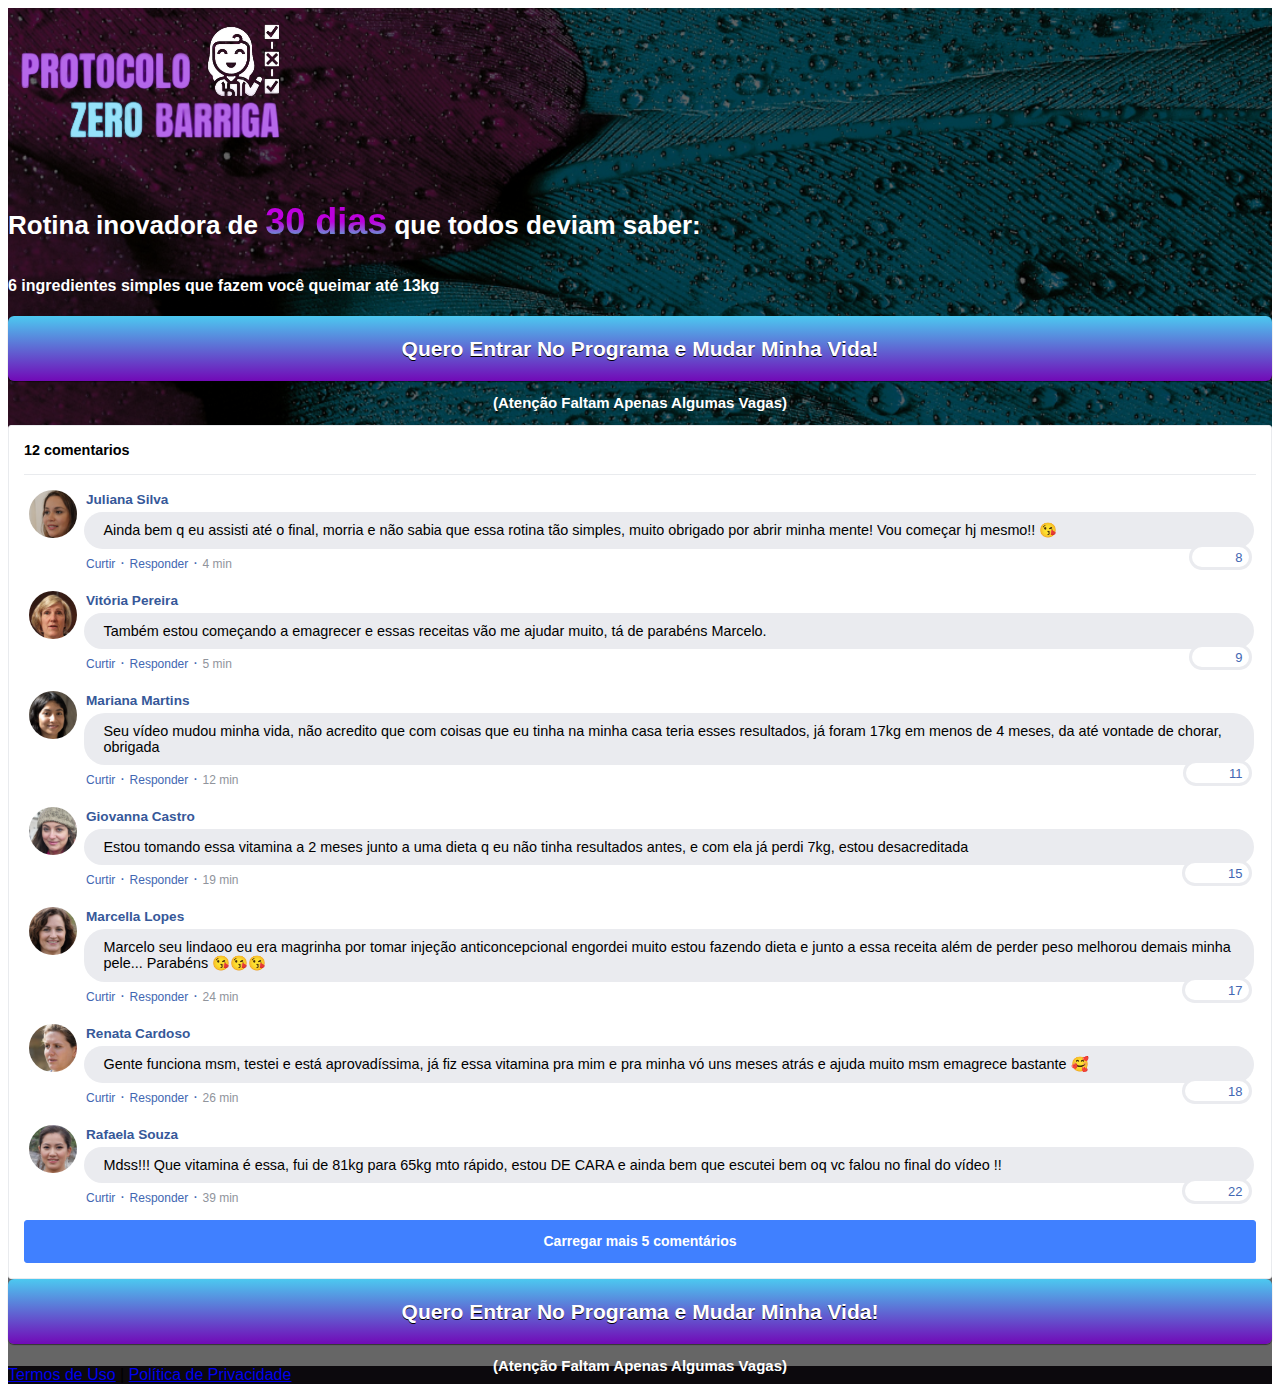
==== commit 9f509446: "Add files via upload" ====
--- a/index.html
+++ b/index.html
@@ -1,47 +1,495 @@
 <!DOCTYPE html>
 <html lang="pt-br">
-<head>
-  <meta charset="utf-8">
-  <meta name="viewport" content="width=device-width, initial-scale=1, shrink-to-fit=no">
-  <link rel="stylesheet" href="style.css">
-  
-  <!-- Meta Pixel Code -->
-  <script>
-  !function(f,b,e,v,n,t,s)
-  {if(f.fbq)return;n=f.fbq=function(){n.callMethod?
-  n.callMethod.apply(n,arguments):n.queue.push(arguments)};
-  if(!f._fbq)f._fbq=n;n.push=n;n.loaded=!0;n.version='2.0';
-  n.queue=[];t=b.createElement(e);t.async=!0;
-  t.src=v;s=b.getElementsByTagName(e)[0];
-  s.parentNode.insertBefore(t,s)}(window, document,'script',
-  'https://connect.facebook.net/en_US/fbevents.js');
-  fbq('init', '666023678014591');
-  fbq('track', 'Presell');
-  </script>
-  <noscript><img height="1" width="1" style="display:none"
-  src="https://www.facebook.com/tr?id=666023678014591&ev=PageView&noscript=1"
-  /></noscript>
-  <!-- End Meta Pixel Code -->
-
-  <title>Tudo Pronto!</title>
-</head>
-<body> 
-  <div class="container">
-    <div class="black">
-      <div>
-        <div class="question">
-          <h1 style="color: #7209B7">Tudo Pronto!</h1>
-          <p>Você é sortuda, estou limitando as visualizações desse curto vídeo, <br>devido à grande demanda, se você REALMENTE quer<br> mudar assista ao vídeo até o final.</p>
-        </div>
-        <div id="cta2" class="mt-4 d-none">
-              <a href="https://protocolzero.site/" class="a-btn" style="text-decoration: none;">
-                <span class="span-btn">Sim!! vou assistir o vídeo completo</span>
+  <head>
+    <meta charset="utf-8">
+    <meta name="viewport" content="width=device-width, initial-scale=1, shrink-to-fit=no">
+
+    <link rel="stylesheet" href="https://stackpath.bootstrapcdn.com/bootstrap/4.1.3/css/bootstrap.min.css" integrity="sha384-MCw98/SFnGE8fJT3GXwEOngsV7Zt27NXFoaoApmYm81iuXoPkFOJwJ8ERdknLPMO" crossorigin="anonymous">
+
+    <link rel="preconnect" href="https://fonts.googleapis.com">
+    <link rel="preconnect" href="https://fonts.gstatic.com" crossorigin>
+    <link href="https://fonts.googleapis.com/css2?family=Cabin:ital,wght@0,400;0,500;0,600;0,700;1,400;1,500;1,600;1,700&family=Dosis:wght@200;300;400;500;600;700;800&family=Oswald:wght@200;300;400;500;600;700&family=Signika:wght@300;400;500;600;700&display=swap" rel="stylesheet">
+
+    <link rel="stylesheet" href="./assets/css/com.css">
+
+    <!-- Título da Página -->
+    <title>Protocolo Zero Barriga</title>
+    
+    <style type="text/css">
+      .page {
+        color: white;
+        background-image: url("assets/img/fundo.png");
+        background-color: rgba(0, 0, 0, 0.6);
+        background-position: center;
+        background-size: cover;
+        background-attachment: fixed;
+        background-blend-mode: darken;
+      }
+
+      .fonte {
+        font-size: 26px;
+      }
+
+      span.color {
+        background-image: linear-gradient(to bottom, #BC00DD, #BC00DD, turquoise);
+        color: black;
+        background-clip: text;
+        -webkit-background-clip: text;
+        -webkit-text-fill-color: transparent;
+        font-size: 36px;
+        font-weight: 800;
+      }
+
+    </style>
+    
+    <!-- Meta Pixel Code -->
+      <script>
+      !function(f,b,e,v,n,t,s)
+      {if(f.fbq)return;n=f.fbq=function(){n.callMethod?
+      n.callMethod.apply(n,arguments):n.queue.push(arguments)};
+      if(!f._fbq)f._fbq=n;n.push=n;n.loaded=!0;n.version='2.0';
+      n.queue=[];t=b.createElement(e);t.async=!0;
+      t.src=v;s=b.getElementsByTagName(e)[0];
+      s.parentNode.insertBefore(t,s)}(window, document,'script',
+      'https://connect.facebook.net/en_US/fbevents.js');
+      fbq('init', '666023678014591');
+      fbq('track', 'PageView');
+      </script>
+      <noscript><img height="1" width="1" style="display:none"
+      src="https://www.facebook.com/tr?id=666023678014591&ev=PageView&noscript=1"
+      /></noscript>
+      <!-- End Meta Pixel Code -->
+    
+  </head>
+  <body>
+   
+   <div class="page"> 
+    <header class="py-4">
+      <div class="container">
+        <div class="row justify-content-center">
+          <div class="col-lg-8 text-center">
+            <!-- Imagem Ultrasecreto -->
+            <img class="img-fluid" src="./assets/img/logo.png">
+
+            <!-- Headline -->
+            <h4 class="my-4 fonte"><b>Rotina inovadora de <span class="color">30 dias</span> que todos deviam saber:</b></h4>
+
+            <h4 class="my-4">6 ingredientes simples que fazem você queimar até 13kg <h4>
+
+            <!-- VSL -->
+            <script type="text/javascript" id="scr_624f7acd19625f0008bbf00e">var s=document.createElement("script");s.src="https://cdn.converteai.net/da087077-d2e8-400d-b9b3-1f496050d2b4/players/624f7acd19625f0008bbf00e/player.js",s.async=!0,document.head.appendChild(s);</script>
+
+            <!-- Botão 1 -->
+            <div id="cta1" class="mt-4 d-none">
+              <a href="https://pay.kiwify.com.br/42FK0aD" class="a-btn" style="text-decoration: none;">
+                <span class="span-btn">Quero Entrar No Programa e Mudar Minha Vida!</span>
               </a>
             </div>
-      </div>    
-    </div>
-    <p style="color: #fff ;text-align: center;">© 2022 – Todos os direitos reservados. Este site não faz parte nem é endossado pelo Facebook. Facebook é uma marca comercial da Facebook, Inc.</p>
+
+            <div>
+                <span class="span-btn2">(Atenção Faltam Apenas Algumas Vagas) </span>
+              </a>
+            </div>
+          </div>
+        </div>
+      </div>
+    </header>
+
+    <section class="comments py-4">
+      <div class="container">
+        <div class="row justify-content-center">
+          <div class="col-lg-8">
+            <div class="fb-comments" style="margin-top: 5px;">
+              <div class="fb-comments-header">
+                <span>12 comentarios</span>
+              </div>
+              <div class="fb-comments-wrapper" id="2">
+                <table class="fb-comments-comment">
+                  <tbody>
+                    <tr>
+                      <td rowspan="3" class="fb-comments-comment-img"><img
+                          src="./assets/img/comentarios/avatar2.jpg"></td>
+                      <td>
+                        <font class="fb-comments-comment-name">
+                          <name>Juliana Silva</name>
+                        </font>
+                      </td>
+                    </tr>
+                    <tr>
+                      <td class="fb-comments-comment-text">Ainda bem q eu assisti até o final, morria e não sabia que essa rotina tão simples, muito obrigado por abrir minha mente! Vou começar hj mesmo!! 😘</td>
+                    </tr>
+                    <tr>
+                      <td class="fb-comments-comment-actions">
+                        <like>Curtir</like>
+                        ·
+                        <reply>Responder</reply>
+                        ·
+                        <likes>8</likes>
+                        
+                        <date>4 min</date>
+                      </td>
+                    </tr>
+                  </tbody>
+                </table>
+              </div>
+              <div class="fb-comments-wrapper" id="3">
+                <table class="fb-comments-comment">
+                  <tbody>
+                    <tr>
+                      <td rowspan="3" class="fb-comments-comment-img"><img
+                          src="./assets/img/comentarios/avatar3.jpg"></td>
+                      <td>
+                        <font class="fb-comments-comment-name">
+                          <name>Vitória Pereira</name>
+                        </font>
+                      </td>
+                    </tr>
+                    <tr>
+                      <td class="fb-comments-comment-text">Também estou começando a emagrecer e essas receitas vão me ajudar muito, tá de parabéns Marcelo.</td>
+                    </tr>
+                    <tr>
+                      <td class="fb-comments-comment-actions">
+                        <like>Curtir</like>
+                        ·
+                        <reply>Responder</reply>
+                        ·
+                        <likes>9</likes>
+                        
+                        <date>5 min</date>
+                      </td>
+                    </tr>
+                  </tbody>
+                </table>
+              </div>
+              <div class="fb-comments-wrapper" id="4">
+                <table class="fb-comments-comment">
+                  <tbody>
+                    <tr>
+                      <td rowspan="3" class="fb-comments-comment-img"><img
+                          src="./assets/img/comentarios/avatar1.jpg"></td>
+                      <td>
+                        <font class="fb-comments-comment-name">
+                          <name>Mariana Martins</name>
+                        </font>
+                      </td>
+                    </tr>
+                    <tr>
+                      <td class="fb-comments-comment-text">Seu vídeo mudou minha vida, não acredito que com coisas que eu tinha na minha casa teria esses resultados, já foram 17kg em menos de 4 meses, da até vontade de chorar, obrigada </td>
+                    </tr>
+                    <tr>
+                      <td class="fb-comments-comment-actions">
+                        <like>Curtir</like>
+                        ·
+                        <reply>Responder</reply>
+                        ·
+                        <likes>11</likes>
+                        
+                        <date>12 min</date>
+                      </td>
+                    </tr>
+                  </tbody>
+                </table>
+              </div>
+              <div class="fb-comments-wrapper" id="5">
+                <table class="fb-comments-comment">
+                  <tbody>
+                    <tr>
+                      <td rowspan="3" class="fb-comments-comment-img"><img
+                          src="./assets/img/comentarios/avatar4.jpg"></td>
+                      <td>
+                        <font class="fb-comments-comment-name">
+                          <name>Giovanna Castro</name>
+                        </font>
+                      </td>
+                    </tr>
+                    <tr>
+                      <td class="fb-comments-comment-text">Estou tomando essa vitamina a 2 meses junto a uma dieta q eu não tinha resultados antes, e com ela já perdi 7kg, estou desacreditada </td>
+                    </tr>
+                    <tr>
+                      <td class="fb-comments-comment-actions">
+                        <like>Curtir</like>
+                        ·
+                        <reply>Responder</reply>
+                        ·
+                        <likes>15</likes>
+                        
+                        <date>19 min</date>
+                      </td>
+                    </tr>
+                  </tbody>
+                </table>
+              </div>
+              <div class="fb-comments-wrapper" id="6">
+                <table class="fb-comments-comment">
+                  <tbody>
+                    <tr>
+                      <td rowspan="3" class="fb-comments-comment-img"><img
+                          src="./assets/img/comentarios/avatar5.jpg"></td>
+                      <td>
+                        <font class="fb-comments-comment-name">
+                          <name>Marcella Lopes</name>
+                        </font>
+                      </td>
+                    </tr>
+                    <tr>
+                      <td class="fb-comments-comment-text">Marcelo seu lindaoo eu era magrinha por tomar injeção anticoncepcional engordei muito estou fazendo dieta e junto a essa receita além de perder peso melhorou demais minha pele... Parabéns  😘😘😘</td>
+                    </tr>
+                    <tr>
+                      <td class="fb-comments-comment-actions">
+                        <like>Curtir</like>
+                        ·
+                        <reply>Responder</reply>
+                        ·
+                        <likes>17</likes>
+                        
+                        <date>24 min</date>
+                      </td>
+                    </tr>
+                  </tbody>
+                </table>
+              </div>
+              <div class="fb-comments-wrapper" id="7">
+                <table class="fb-comments-comment">
+                  <tbody>
+                    <tr>
+                      <td rowspan="3" class="fb-comments-comment-img"><img
+                          src="./assets/img/comentarios/avatar6.jpg"></td>
+                      <td>
+                        <font class="fb-comments-comment-name">
+                          <name>Renata Cardoso</name>
+                        </font>
+                      </td>
+                    </tr>
+                    <tr>
+                      <td class="fb-comments-comment-text">Gente funciona msm, testei e está aprovadíssima, já fiz essa vitamina pra mim e pra minha vó uns meses atrás e ajuda muito msm emagrece bastante 🥰</td>
+                    </tr>
+                    <tr>
+                      <td class="fb-comments-comment-actions">
+                        <like>Curtir</like>
+                        ·
+                        <reply>Responder</reply>
+                        ·
+                        <likes>18</likes>
+                        
+                        <date>26 min</date>
+                      </td>
+                    </tr>
+                  </tbody>
+                </table>
+              </div>
+              <div class="fb-comments-wrapper" id="9">
+                <table class="fb-comments-comment">
+                  <tbody>
+                    <tr>
+                      <td rowspan="3" class="fb-comments-comment-img"><img
+                          src="./assets/img/comentarios/avatar7.jpg">
+                      </td>
+                      <td>
+                        <font class="fb-comments-comment-name">
+                          <name>Rafaela Souza</name>
+                        </font>
+                      </td>
+                    </tr>
+                    <tr>
+                      <td class="fb-comments-comment-text">Mdss!!! Que vitamina é essa, fui de 81kg para 65kg mto rápido, estou DE CARA e ainda bem que escutei bem oq vc falou no final do vídeo !!</td>
+                    </tr>
+                    <tr>
+                      <td class="fb-comments-comment-actions">
+                        <like>Curtir</like>
+                        ·
+                        <reply>Responder</reply>
+                        ·
+                        <likes>22</likes>
+                        
+                        <date>39 min</date>
+                      </td>
+                    </tr>
+                  </tbody>
+                </table>
+              </div>
+              <button class="fb-comments-loadmore" onclick="javascript:loadMore();">Carregar mais 5 comentários</button>
+              <div style="display:none" id="more">
+                <div class="fb-comments-wrapper">
+                  <table class="fb-comments-comment" id="10">
+                    <tbody>
+                      <tr>
+                        <td rowspan="3" class="fb-comments-comment-img"><img
+                            src="./assets/img/comentarios/avatar8.jpg">
+                        </td>
+                        <td>
+                          <font class="fb-comments-comment-name">
+                            <name>Ana Luiza Batista</name>
+                          </font>
+                        </td>
+                      </tr>
+                      <tr>
+                        <td class="fb-comments-comment-text">Gente faz mesmo essa vitamina ela realmente emagrece e dá saciedade. Comecei a minha reeducação alimentar com 84 quilos e hoje estou com 65.7. Não desistam no caminho porque vale a pena o resultado. 😍😍😍</td>
+                      </tr>
+                      <tr>
+                        <td class="fb-comments-comment-actions">
+                          <like>Curtir</like>
+                          ·
+                          <reply>Responder</reply>
+                          ·
+                          <likes>41</likes>
+                          
+                          <date>1 h</date>
+                        </td>
+                      </tr>
+                    </tbody>
+                  </table>
+                </div>
+                <div class="fb-comments-wrapper" id="11">
+                  <table class="fb-comments-comment">
+                    <tbody>
+                      <tr>
+                        <td rowspan="3" class="fb-comments-comment-img"><img
+                            src="./assets/img/comentarios/avatar9.jpg">
+                        </td>
+                        <td>
+                          <font class="fb-comments-comment-name">
+                            <name>Roberta Flores</name>
+                          </font>
+                        </td>
+                      </tr>
+                      <tr>
+                        <td class="fb-comments-comment-text">Gente, só façam. E maravilhosa, não digo por resultados, pq se vc substituir o café da manhã por a vitamina ou a janta, terá sim resultados. Mas, ela é saborosa, sacia a fome de verdade 🙏🙏🙏</td>
+                      </tr>
+                      <tr>
+                        <td class="fb-comments-comment-actions">
+                          <like>Curtir</like>
+                          ·
+                          <reply>Responder</reply>
+                          ·
+                          <likes>40</likes>
+                          
+                          <date>1 h</date>
+                        </td>
+                      </tr>
+                    </tbody>
+                  </table>
+                </div>
+                <div class="fb-comments-wrapper" id="12">
+                  <table class="fb-comments-comment">
+                    <tbody>
+                      <tr>
+                        <td rowspan="3" class="fb-comments-comment-img"><img
+                            src="./assets/img/comentarios/avatar10.jpg">
+                        </td>
+                        <td>
+                          <font class="fb-comments-comment-name">
+                            <name>Claudia Marques</name>
+                          </font>
+                        </td>
+                      </tr>
+                      <tr>
+                        <td class="fb-comments-comment-text">Eu fiz, super recomendo. Que receita simples e deliciosa !! 🌹🥰🙋</td>
+                      </tr>
+                      <tr>
+                        <td class="fb-comments-comment-actions">
+                          <like>Curtir</like>
+                          ·
+                          <reply>Responder</reply>
+                          ·
+                          <likes>47</likes>
+                          
+                          <date>1 h</date>
+                        </td>
+                      </tr>
+                    </tbody>
+                  </table>
+                </div>
+                <div class="fb-comments-wrapper" id="13">
+                  <table class="fb-comments-comment">
+                    <tbody>
+                      <tr>
+                        <td rowspan="3" class="fb-comments-comment-img"><img
+                            src="./assets/img/comentarios/avatar11.jpg"></td>
+                        <td>
+                          <font class="fb-comments-comment-name">
+                            <name>Carol Dias</name>
+                          </font>
+                        </td>
+                      </tr>
+                      <tr>
+                        <td class="fb-comments-comment-text">Ja fazem 2 meses que comecei e ja perdi muito peso quando comecei estava com 85 quilos agora ja estou com 60 eu tinha parado um tempo por conta do trabalho e uma dificuldade financeira agora ja voltei e consegui chegar no meu peso esperado estou muito feliz inclusive agora estou com 51 anos muitas pessoas falaram que estou mais bonita estou com uma auto estima muito grande e agora ja estou até pretendendo falar sobre quando eu comprar um celular mas sim dá certo eu poderia ter emagrecido muito mais mas como eu disse tive algumas coisas que me impediram.</td>
+                      </tr>
+                      <tr>
+                        <td class="fb-comments-comment-actions">
+                          <like>Curtir</like>
+                          ·
+                          <reply>Responder</reply>
+                          ·
+                          <likes>50</likes>
+                          
+                          <date>1 h</date>
+                        </td>
+                      </tr>
+                    </tbody>
+                  </table>
+                </div>
+                <div class="fb-comments-wrapper">
+                  <table class="fb-comments-comment" id="14">
+                    <tbody>
+                      <tr>
+                        <td rowspan="3" class="fb-comments-comment-img"><img
+                            src="./assets/img/comentarios/avatar12.jpg">
+                        </td>
+                        <td>
+                          <font class="fb-comments-comment-name">
+                            <name>Julia Correia</name>
+                          </font>
+                        </td>
+                      </tr>
+                      <tr>
+                        <td class="fb-comments-comment-text">Realmente funciona, eu estava vestindo calça 54 e passei para 46 em menos de 50 dias!!</td>
+                      </tr>
+                      <tr>
+                        <td class="fb-comments-comment-actions">
+                          <like>Curtir</like>
+                          ·
+                          <reply>Responder</reply>
+                          ·
+                          <likes>66</likes>
+                          
+                          <date>1 h</date>
+                        </td>
+                      </tr>
+                    </tbody>
+                  </table>
+                </div>
+              </div>
+            </div>
+            <!-- Botão 2 -->
+            <div id="cta2" class="mt-4 d-none">
+              <a href="https://pay.kiwify.com.br/42FK0aD" class="a-btn" style="text-decoration: none;">
+                <span class="span-btn">Quero Entrar No Programa e Mudar Minha Vida!</span>
+              </a>
+            </div>
+
+            <div>
+                <span class="span-btn2">(Atenção Faltam Apenas Algumas Vagas)</span>
+              </a>
+            </div>
+          </div>
+        </div>
+      </div>
+    </section>
   </div>
-  <script type="text/javascript" src="script.js"></script>
-</body>
-</html>+
+    <footer class="py-3 text-center" style="background-color: #0C090D">
+      <div class="text-white"><a href="termos.html" class="text-white">Termos de Uso</a> | <a href="privacidade.html" class="text-white">Política de Privacidade</a></div>
+    </footer>
+
+    <script type="text/javascript">
+      setTimeout(() => {document.getElementById("cta1").classList.remove("d-none"); document.getElementById("cta2").classList.remove("d-none")}, 0); // temporização da Call to Action (em milissegundos)
+    </script>
+
+    <script src="https://code.jquery.com/jquery-3.3.1.slim.min.js" integrity="sha384-q8i/X+965DzO0rT7abK41JStQIAqVgRVzpbzo5smXKp4YfRvH+8abtTE1Pi6jizo" crossorigin="anonymous"></script>
+    <script src="https://cdnjs.cloudflare.com/ajax/libs/popper.js/1.14.3/umd/popper.min.js" integrity="sha384-ZMP7rVo3mIykV+2+9J3UJ46jBk0WLaUAdn689aCwoqbBJiSnjAK/l8WvCWPIPm49" crossorigin="anonymous"></script>
+    <script src="https://stackpath.bootstrapcdn.com/bootstrap/4.1.3/js/bootstrap.min.js" integrity="sha384-ChfqqxuZUCnJSK3+MXmPNIyE6ZbWh2IMqE241rYiqJxyMiZ6OW/JmZQ5stwEULTy" crossorigin="anonymous"></script>
+    <script src="./assets/js/com.js"></script>
+  </body>
+</html>
+
+<!--1493000-->--- a/assets/css/com.css
+++ b/assets/css/com.css
@@ -0,0 +1,275 @@
+@media (max-width: 768px) {
+  .video-player {
+    width: 100%;
+    background: 0 0;
+  }
+  .video-player iframe {
+    width: 100%;
+    height: 100%;
+    top: 0;
+    margin: auto;
+  }
+  #frame {
+    width: 100%;
+    height: 100%;
+    top: 0;
+    margin: auto;
+  }
+}
+
+* {
+  font-family: helvetica, arial, sans-serif;
+}
+
+body {
+  font-size: 16px;
+}
+
+.fb-comments {
+  background: #fff !important;
+  border: 1px solid #e9ebee;
+  border-radius: 3px;
+  padding: 0 15px;
+  padding-bottom: 15px;
+  margin: auto;
+  position: relative;
+  color: #4267b2;
+}
+
+.fb-comments-header {
+  padding: 15px 0;
+  border-bottom: 1px solid #e9ebee;
+}
+
+.fb-comments-header span {
+  color: #000;
+  font-weight: 700;
+  font-size: 0.9em;
+}
+
+.fb-comments-comment {
+  border: none;
+  padding: 0;
+  margin: 10px 0;
+  width: 100%;
+}
+
+.fb-comments-reply-wrapper {
+  margin-left: 60px;
+  border-left: 1px dotted #e9ebee;
+  padding-left: 5px;
+}
+
+tr,
+td {
+  border: none;
+  margin: 0;
+}
+
+td {
+  padding: 2.5px;
+}
+
+tr {
+  padding: 2.5px 0;
+}
+
+.fb-comments-comment-img {
+  vertical-align: top;
+  width: 48px;
+  padding-right: 5px;
+}
+
+.fb-comments-comment-img img {
+  max-width: 48px;
+  border-radius: 25px;
+}
+
+.fb-comments-comment-name {
+  font-size: 0.85em;
+}
+
+.fb-comments-comment-name name {
+  color: #365899;
+  text-decoration: none;
+  font-weight: 700;
+  cursor: pointer;
+  cursor: hand;
+}
+
+.fb-comments-comment-name name:hover {
+  text-decoration: underline;
+}
+
+.fb-comments-comment-name occupation {
+  color: #90949c;
+}
+
+.fb-comments-comment-text {
+  font-size: 0.9em;
+  color: #000;
+  border-radius: 21px;
+  background-color: #eaebef;
+  padding: 10px 20px;
+}
+
+.fb-comments-comment-actions like,
+.fb-comments-comment-actions reply {
+  font-size: 0.75em;
+  color: #4267b2;
+  text-decoration: none;
+  cursor: pointer;
+  cursor: hand;
+}
+
+.fb-comments-comment-actions like.liked {
+  color: #90949c;
+}
+
+.fb-comments-comment-actions like:hover,
+.fb-comments-comment-actions reply:hover {
+  text-decoration: underline;
+}
+
+.fb-comments-comment-actions likes {
+  font-size: 13px;
+  background: url(https://cloudcode.site/likes.png);
+  background-repeat: no-repeat;
+  padding-left: 43px;
+  padding-right: 6px;
+  padding-top: 3px;
+  padding-bottom: 2px;
+  margin-top: -10px;
+  float: right;
+  background-color: #fff;
+  border: solid #eaebef;
+  border-radius: 19px;
+}
+
+.fb-comments-comment-actions date {
+  font-size: 0.75em;
+  color: #90949c;
+  text-decoration: none;
+  cursor: pointer;
+  cursor: hand;
+}
+
+.fb-comments-comment-actions date:hover {
+  text-decoration: underline;
+}
+
+.fb-comments-loadmore {
+  background: #4080ff;
+  border: 1px solid #4080ff;
+  border-radius: 3px;
+  box-sizing: border-box;
+  color: #fff;
+  font-size: 14px;
+  padding: 0.875em;
+  text-shadow: none;
+  width: 100%;
+  font-weight: 700;
+  cursor: hand;
+  cursor: pointer;
+}
+
+.fb-reply-input {
+  border: 1px solid lightgrey;
+  border-radius: 3px;
+  width: 100%;
+  padding: 5px 7.5px;
+  font-size: 0.75em;
+  color: #000;
+  outline: none;
+}
+
+.fb-reply-input:hover,
+.fb-reply-button:hover {
+  outline: none;
+}
+
+.fb-reply-button {
+  background: #4080ff;
+  border: 1px solid #4080ff;
+  border-radius: 3px;
+  box-sizing: border-box;
+  color: #fff;
+  font-size: 0.75em;
+  padding: 5px 7.5px;
+  text-shadow: none;
+  width: 100%;
+  font-weight: 700;
+  cursor: hand;
+  cursor: pointer;
+  outline: none;
+}
+
+.bbtn {
+  width: 100%;
+  max-width: 449px;
+}
+
+@media (max-width: 768px) {
+  .video-player {
+    margin-top: 0 !important;
+  }
+}
+
+.a-btn {
+      text-decoration: none;
+      -webkit-font-smoothing: antialiased;
+      margin: 0;
+      border: 0; 
+      font: inherit; 
+      vertical-align: baseline;
+      color: #2e82bc; 
+      outline: 0; 
+      line-height: 1; 
+      text-align: center; 
+      position:relative!important; display: inline-block!important;
+      border-style: solid; 
+      width: 100%; padding-left: 0!important; padding-right: 0!important; 
+      margin-bottom: 10px; 
+      padding: 22px 44px; border-color: #ff5535; border-width: 0px; 
+      border-radius: 6px; 
+      background: linear-gradient(to bottom, #4CC9F0 0%, #7209B7 100%); 
+      box-shadow: 0px 1px 1px 0px rgba(0,0,0,0.5); 
+      text-decoration: none!important;
+    }
+    .a-btn:hover {
+      background: linear-gradient(to bottom, #3D0E61 0%, #7209B7 100%);
+     } 
+    .span-btn {
+      text-decoration: none;
+      -webkit-font-smoothing: antialiased; 
+      text-align: center;
+      margin: 0; 
+      border: 0; 
+      font: inherit;
+      vertical-align: baseline;
+      display: block; 
+      position: relative; 
+      z-index: 1; 
+      padding: 0 15px; 
+      white-space: normal; 
+      font-size: 21px;
+      color: #ffffff; 
+      font-weight: bold; 
+      text-shadow: #000000 0px 1px 0px;
+      text-decoration: none;
+    }
+
+    .span-btn2 {
+      -webkit-font-smoothing: antialiased; 
+      text-align: center;
+      padding: 0; border: 0;
+      font: inherit; 
+      vertical-align: baseline; 
+      display: block; 
+      position: relative;
+      z-index: 1; 
+      margin: .2em 0 -.5em; 
+      font-size: 15px; 
+      color: #fff; 
+      font-weight: bold; 
+    }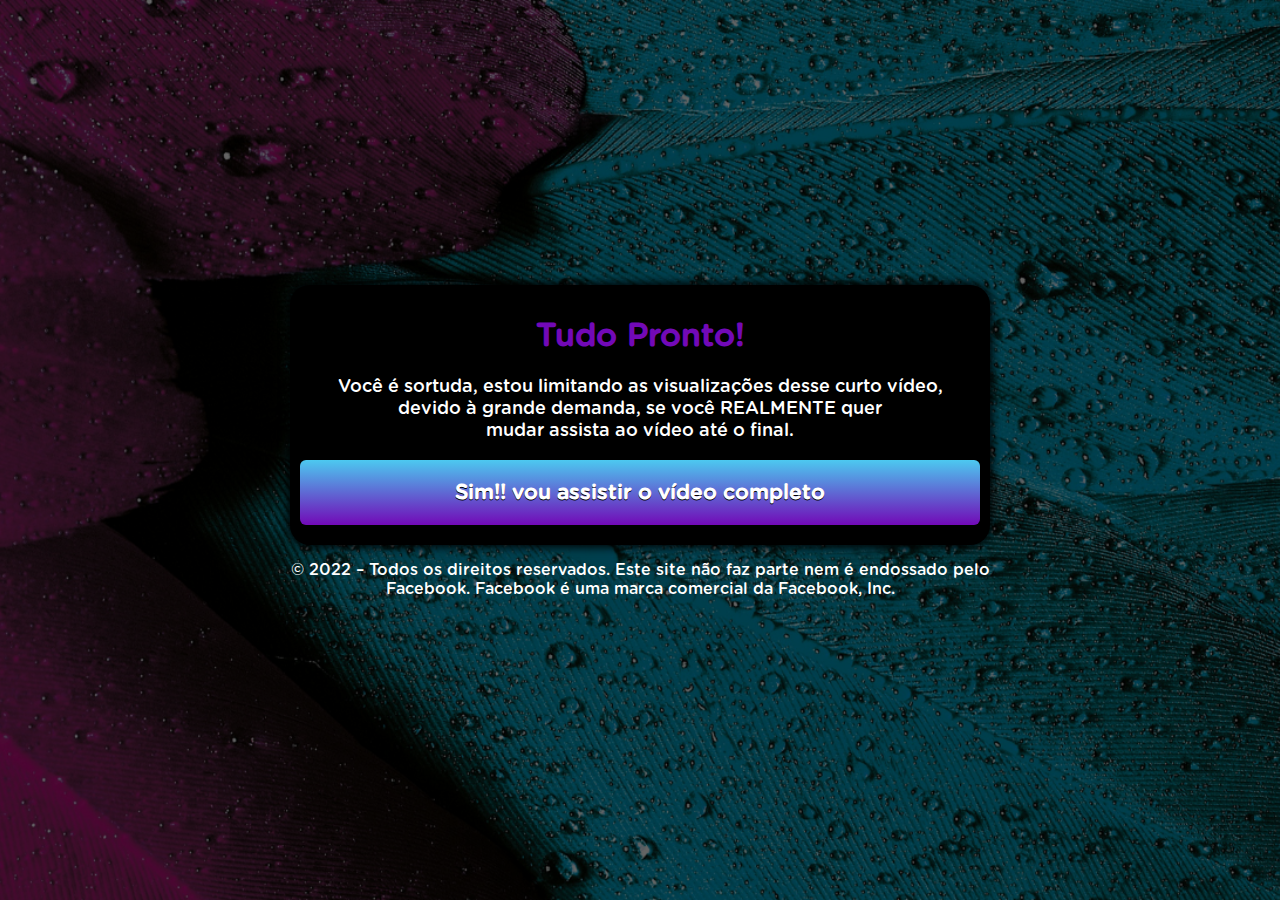
==== commit 1011b118: "Add files via upload" ====
--- a/index.html
+++ b/index.html
@@ -1,495 +1,47 @@
 <!DOCTYPE html>
 <html lang="pt-br">
-  <head>
-    <meta charset="utf-8">
-    <meta name="viewport" content="width=device-width, initial-scale=1, shrink-to-fit=no">
+<head>
+  <meta charset="utf-8">
+  <meta name="viewport" content="width=device-width, initial-scale=1, shrink-to-fit=no">
+  <link rel="stylesheet" href="style.css">
+  
+ <!-- Meta Pixel Code -->
+ <script>
+ !function(f,b,e,v,n,t,s)
+ {if(f.fbq)return;n=f.fbq=function(){n.callMethod?
+ n.callMethod.apply(n,arguments):n.queue.push(arguments)};
+ if(!f._fbq)f._fbq=n;n.push=n;n.loaded=!0;n.version='2.0';
+ n.queue=[];t=b.createElement(e);t.async=!0;
+ t.src=v;s=b.getElementsByTagName(e)[0];
+ s.parentNode.insertBefore(t,s)}(window, document,'script',
+ 'https://connect.facebook.net/en_US/fbevents.js');
+ fbq('init', '554623702465990');
+ fbq('track', 'AddToCart');
+ </script>
+ <noscript><img height="1" width="1" style="display:none"
+ src="https://www.facebook.com/tr?id=554623702465990&ev=AddToCart&noscript=1"
+ /></noscript>
+ <!-- End Meta Pixel Code -->
 
-    <link rel="stylesheet" href="https://stackpath.bootstrapcdn.com/bootstrap/4.1.3/css/bootstrap.min.css" integrity="sha384-MCw98/SFnGE8fJT3GXwEOngsV7Zt27NXFoaoApmYm81iuXoPkFOJwJ8ERdknLPMO" crossorigin="anonymous">
-
-    <link rel="preconnect" href="https://fonts.googleapis.com">
-    <link rel="preconnect" href="https://fonts.gstatic.com" crossorigin>
-    <link href="https://fonts.googleapis.com/css2?family=Cabin:ital,wght@0,400;0,500;0,600;0,700;1,400;1,500;1,600;1,700&family=Dosis:wght@200;300;400;500;600;700;800&family=Oswald:wght@200;300;400;500;600;700&family=Signika:wght@300;400;500;600;700&display=swap" rel="stylesheet">
-
-    <link rel="stylesheet" href="./assets/css/com.css">
-
-    <!-- Título da Página -->
-    <title>Protocolo Zero Barriga</title>
-    
-    <style type="text/css">
-      .page {
-        color: white;
-        background-image: url("assets/img/fundo.png");
-        background-color: rgba(0, 0, 0, 0.6);
-        background-position: center;
-        background-size: cover;
-        background-attachment: fixed;
-        background-blend-mode: darken;
-      }
-
-      .fonte {
-        font-size: 26px;
-      }
-
-      span.color {
-        background-image: linear-gradient(to bottom, #BC00DD, #BC00DD, turquoise);
-        color: black;
-        background-clip: text;
-        -webkit-background-clip: text;
-        -webkit-text-fill-color: transparent;
-        font-size: 36px;
-        font-weight: 800;
-      }
-
-    </style>
-    
-    <!-- Meta Pixel Code -->
-      <script>
-      !function(f,b,e,v,n,t,s)
-      {if(f.fbq)return;n=f.fbq=function(){n.callMethod?
-      n.callMethod.apply(n,arguments):n.queue.push(arguments)};
-      if(!f._fbq)f._fbq=n;n.push=n;n.loaded=!0;n.version='2.0';
-      n.queue=[];t=b.createElement(e);t.async=!0;
-      t.src=v;s=b.getElementsByTagName(e)[0];
-      s.parentNode.insertBefore(t,s)}(window, document,'script',
-      'https://connect.facebook.net/en_US/fbevents.js');
-      fbq('init', '666023678014591');
-      fbq('track', 'PageView');
-      </script>
-      <noscript><img height="1" width="1" style="display:none"
-      src="https://www.facebook.com/tr?id=666023678014591&ev=PageView&noscript=1"
-      /></noscript>
-      <!-- End Meta Pixel Code -->
-    
-  </head>
-  <body>
-   
-   <div class="page"> 
-    <header class="py-4">
-      <div class="container">
-        <div class="row justify-content-center">
-          <div class="col-lg-8 text-center">
-            <!-- Imagem Ultrasecreto -->
-            <img class="img-fluid" src="./assets/img/logo.png">
-
-            <!-- Headline -->
-            <h4 class="my-4 fonte"><b>Rotina inovadora de <span class="color">30 dias</span> que todos deviam saber:</b></h4>
-
-            <h4 class="my-4">6 ingredientes simples que fazem você queimar até 13kg <h4>
-
-            <!-- VSL -->
-            <script type="text/javascript" id="scr_624f7acd19625f0008bbf00e">var s=document.createElement("script");s.src="https://cdn.converteai.net/da087077-d2e8-400d-b9b3-1f496050d2b4/players/624f7acd19625f0008bbf00e/player.js",s.async=!0,document.head.appendChild(s);</script>
-
-            <!-- Botão 1 -->
-            <div id="cta1" class="mt-4 d-none">
-              <a href="https://pay.kiwify.com.br/42FK0aD" class="a-btn" style="text-decoration: none;">
-                <span class="span-btn">Quero Entrar No Programa e Mudar Minha Vida!</span>
+  <title>Tudo Pronto!</title>
+</head>
+<body> 
+  <div class="container">
+    <div class="black">
+      <div>
+        <div class="question">
+          <h1 style="color: #7209B7">Tudo Pronto!</h1>
+          <p>Você é sortuda, estou limitando as visualizações desse curto vídeo, <br>devido à grande demanda, se você REALMENTE quer<br> mudar assista ao vídeo até o final.</p>
+        </div>
+        <div id="cta2" class="mt-4 d-none">
+              <a href="https://protocolzero.site/" class="a-btn" style="text-decoration: none;">
+                <span class="span-btn">Sim!! vou assistir o vídeo completo</span>
               </a>
             </div>
-
-            <div>
-                <span class="span-btn2">(Atenção Faltam Apenas Algumas Vagas) </span>
-              </a>
-            </div>
-          </div>
-        </div>
-      </div>
-    </header>
-
-    <section class="comments py-4">
-      <div class="container">
-        <div class="row justify-content-center">
-          <div class="col-lg-8">
-            <div class="fb-comments" style="margin-top: 5px;">
-              <div class="fb-comments-header">
-                <span>12 comentarios</span>
-              </div>
-              <div class="fb-comments-wrapper" id="2">
-                <table class="fb-comments-comment">
-                  <tbody>
-                    <tr>
-                      <td rowspan="3" class="fb-comments-comment-img"><img
-                          src="./assets/img/comentarios/avatar2.jpg"></td>
-                      <td>
-                        <font class="fb-comments-comment-name">
-                          <name>Juliana Silva</name>
-                        </font>
-                      </td>
-                    </tr>
-                    <tr>
-                      <td class="fb-comments-comment-text">Ainda bem q eu assisti até o final, morria e não sabia que essa rotina tão simples, muito obrigado por abrir minha mente! Vou começar hj mesmo!! 😘</td>
-                    </tr>
-                    <tr>
-                      <td class="fb-comments-comment-actions">
-                        <like>Curtir</like>
-                        ·
-                        <reply>Responder</reply>
-                        ·
-                        <likes>8</likes>
-                        
-                        <date>4 min</date>
-                      </td>
-                    </tr>
-                  </tbody>
-                </table>
-              </div>
-              <div class="fb-comments-wrapper" id="3">
-                <table class="fb-comments-comment">
-                  <tbody>
-                    <tr>
-                      <td rowspan="3" class="fb-comments-comment-img"><img
-                          src="./assets/img/comentarios/avatar3.jpg"></td>
-                      <td>
-                        <font class="fb-comments-comment-name">
-                          <name>Vitória Pereira</name>
-                        </font>
-                      </td>
-                    </tr>
-                    <tr>
-                      <td class="fb-comments-comment-text">Também estou começando a emagrecer e essas receitas vão me ajudar muito, tá de parabéns Marcelo.</td>
-                    </tr>
-                    <tr>
-                      <td class="fb-comments-comment-actions">
-                        <like>Curtir</like>
-                        ·
-                        <reply>Responder</reply>
-                        ·
-                        <likes>9</likes>
-                        
-                        <date>5 min</date>
-                      </td>
-                    </tr>
-                  </tbody>
-                </table>
-              </div>
-              <div class="fb-comments-wrapper" id="4">
-                <table class="fb-comments-comment">
-                  <tbody>
-                    <tr>
-                      <td rowspan="3" class="fb-comments-comment-img"><img
-                          src="./assets/img/comentarios/avatar1.jpg"></td>
-                      <td>
-                        <font class="fb-comments-comment-name">
-                          <name>Mariana Martins</name>
-                        </font>
-                      </td>
-                    </tr>
-                    <tr>
-                      <td class="fb-comments-comment-text">Seu vídeo mudou minha vida, não acredito que com coisas que eu tinha na minha casa teria esses resultados, já foram 17kg em menos de 4 meses, da até vontade de chorar, obrigada </td>
-                    </tr>
-                    <tr>
-                      <td class="fb-comments-comment-actions">
-                        <like>Curtir</like>
-                        ·
-                        <reply>Responder</reply>
-                        ·
-                        <likes>11</likes>
-                        
-                        <date>12 min</date>
-                      </td>
-                    </tr>
-                  </tbody>
-                </table>
-              </div>
-              <div class="fb-comments-wrapper" id="5">
-                <table class="fb-comments-comment">
-                  <tbody>
-                    <tr>
-                      <td rowspan="3" class="fb-comments-comment-img"><img
-                          src="./assets/img/comentarios/avatar4.jpg"></td>
-                      <td>
-                        <font class="fb-comments-comment-name">
-                          <name>Giovanna Castro</name>
-                        </font>
-                      </td>
-                    </tr>
-                    <tr>
-                      <td class="fb-comments-comment-text">Estou tomando essa vitamina a 2 meses junto a uma dieta q eu não tinha resultados antes, e com ela já perdi 7kg, estou desacreditada </td>
-                    </tr>
-                    <tr>
-                      <td class="fb-comments-comment-actions">
-                        <like>Curtir</like>
-                        ·
-                        <reply>Responder</reply>
-                        ·
-                        <likes>15</likes>
-                        
-                        <date>19 min</date>
-                      </td>
-                    </tr>
-                  </tbody>
-                </table>
-              </div>
-              <div class="fb-comments-wrapper" id="6">
-                <table class="fb-comments-comment">
-                  <tbody>
-                    <tr>
-                      <td rowspan="3" class="fb-comments-comment-img"><img
-                          src="./assets/img/comentarios/avatar5.jpg"></td>
-                      <td>
-                        <font class="fb-comments-comment-name">
-                          <name>Marcella Lopes</name>
-                        </font>
-                      </td>
-                    </tr>
-                    <tr>
-                      <td class="fb-comments-comment-text">Marcelo seu lindaoo eu era magrinha por tomar injeção anticoncepcional engordei muito estou fazendo dieta e junto a essa receita além de perder peso melhorou demais minha pele... Parabéns  😘😘😘</td>
-                    </tr>
-                    <tr>
-                      <td class="fb-comments-comment-actions">
-                        <like>Curtir</like>
-                        ·
-                        <reply>Responder</reply>
-                        ·
-                        <likes>17</likes>
-                        
-                        <date>24 min</date>
-                      </td>
-                    </tr>
-                  </tbody>
-                </table>
-              </div>
-              <div class="fb-comments-wrapper" id="7">
-                <table class="fb-comments-comment">
-                  <tbody>
-                    <tr>
-                      <td rowspan="3" class="fb-comments-comment-img"><img
-                          src="./assets/img/comentarios/avatar6.jpg"></td>
-                      <td>
-                        <font class="fb-comments-comment-name">
-                          <name>Renata Cardoso</name>
-                        </font>
-                      </td>
-                    </tr>
-                    <tr>
-                      <td class="fb-comments-comment-text">Gente funciona msm, testei e está aprovadíssima, já fiz essa vitamina pra mim e pra minha vó uns meses atrás e ajuda muito msm emagrece bastante 🥰</td>
-                    </tr>
-                    <tr>
-                      <td class="fb-comments-comment-actions">
-                        <like>Curtir</like>
-                        ·
-                        <reply>Responder</reply>
-                        ·
-                        <likes>18</likes>
-                        
-                        <date>26 min</date>
-                      </td>
-                    </tr>
-                  </tbody>
-                </table>
-              </div>
-              <div class="fb-comments-wrapper" id="9">
-                <table class="fb-comments-comment">
-                  <tbody>
-                    <tr>
-                      <td rowspan="3" class="fb-comments-comment-img"><img
-                          src="./assets/img/comentarios/avatar7.jpg">
-                      </td>
-                      <td>
-                        <font class="fb-comments-comment-name">
-                          <name>Rafaela Souza</name>
-                        </font>
-                      </td>
-                    </tr>
-                    <tr>
-                      <td class="fb-comments-comment-text">Mdss!!! Que vitamina é essa, fui de 81kg para 65kg mto rápido, estou DE CARA e ainda bem que escutei bem oq vc falou no final do vídeo !!</td>
-                    </tr>
-                    <tr>
-                      <td class="fb-comments-comment-actions">
-                        <like>Curtir</like>
-                        ·
-                        <reply>Responder</reply>
-                        ·
-                        <likes>22</likes>
-                        
-                        <date>39 min</date>
-                      </td>
-                    </tr>
-                  </tbody>
-                </table>
-              </div>
-              <button class="fb-comments-loadmore" onclick="javascript:loadMore();">Carregar mais 5 comentários</button>
-              <div style="display:none" id="more">
-                <div class="fb-comments-wrapper">
-                  <table class="fb-comments-comment" id="10">
-                    <tbody>
-                      <tr>
-                        <td rowspan="3" class="fb-comments-comment-img"><img
-                            src="./assets/img/comentarios/avatar8.jpg">
-                        </td>
-                        <td>
-                          <font class="fb-comments-comment-name">
-                            <name>Ana Luiza Batista</name>
-                          </font>
-                        </td>
-                      </tr>
-                      <tr>
-                        <td class="fb-comments-comment-text">Gente faz mesmo essa vitamina ela realmente emagrece e dá saciedade. Comecei a minha reeducação alimentar com 84 quilos e hoje estou com 65.7. Não desistam no caminho porque vale a pena o resultado. 😍😍😍</td>
-                      </tr>
-                      <tr>
-                        <td class="fb-comments-comment-actions">
-                          <like>Curtir</like>
-                          ·
-                          <reply>Responder</reply>
-                          ·
-                          <likes>41</likes>
-                          
-                          <date>1 h</date>
-                        </td>
-                      </tr>
-                    </tbody>
-                  </table>
-                </div>
-                <div class="fb-comments-wrapper" id="11">
-                  <table class="fb-comments-comment">
-                    <tbody>
-                      <tr>
-                        <td rowspan="3" class="fb-comments-comment-img"><img
-                            src="./assets/img/comentarios/avatar9.jpg">
-                        </td>
-                        <td>
-                          <font class="fb-comments-comment-name">
-                            <name>Roberta Flores</name>
-                          </font>
-                        </td>
-                      </tr>
-                      <tr>
-                        <td class="fb-comments-comment-text">Gente, só façam. E maravilhosa, não digo por resultados, pq se vc substituir o café da manhã por a vitamina ou a janta, terá sim resultados. Mas, ela é saborosa, sacia a fome de verdade 🙏🙏🙏</td>
-                      </tr>
-                      <tr>
-                        <td class="fb-comments-comment-actions">
-                          <like>Curtir</like>
-                          ·
-                          <reply>Responder</reply>
-                          ·
-                          <likes>40</likes>
-                          
-                          <date>1 h</date>
-                        </td>
-                      </tr>
-                    </tbody>
-                  </table>
-                </div>
-                <div class="fb-comments-wrapper" id="12">
-                  <table class="fb-comments-comment">
-                    <tbody>
-                      <tr>
-                        <td rowspan="3" class="fb-comments-comment-img"><img
-                            src="./assets/img/comentarios/avatar10.jpg">
-                        </td>
-                        <td>
-                          <font class="fb-comments-comment-name">
-                            <name>Claudia Marques</name>
-                          </font>
-                        </td>
-                      </tr>
-                      <tr>
-                        <td class="fb-comments-comment-text">Eu fiz, super recomendo. Que receita simples e deliciosa !! 🌹🥰🙋</td>
-                      </tr>
-                      <tr>
-                        <td class="fb-comments-comment-actions">
-                          <like>Curtir</like>
-                          ·
-                          <reply>Responder</reply>
-                          ·
-                          <likes>47</likes>
-                          
-                          <date>1 h</date>
-                        </td>
-                      </tr>
-                    </tbody>
-                  </table>
-                </div>
-                <div class="fb-comments-wrapper" id="13">
-                  <table class="fb-comments-comment">
-                    <tbody>
-                      <tr>
-                        <td rowspan="3" class="fb-comments-comment-img"><img
-                            src="./assets/img/comentarios/avatar11.jpg"></td>
-                        <td>
-                          <font class="fb-comments-comment-name">
-                            <name>Carol Dias</name>
-                          </font>
-                        </td>
-                      </tr>
-                      <tr>
-                        <td class="fb-comments-comment-text">Ja fazem 2 meses que comecei e ja perdi muito peso quando comecei estava com 85 quilos agora ja estou com 60 eu tinha parado um tempo por conta do trabalho e uma dificuldade financeira agora ja voltei e consegui chegar no meu peso esperado estou muito feliz inclusive agora estou com 51 anos muitas pessoas falaram que estou mais bonita estou com uma auto estima muito grande e agora ja estou até pretendendo falar sobre quando eu comprar um celular mas sim dá certo eu poderia ter emagrecido muito mais mas como eu disse tive algumas coisas que me impediram.</td>
-                      </tr>
-                      <tr>
-                        <td class="fb-comments-comment-actions">
-                          <like>Curtir</like>
-                          ·
-                          <reply>Responder</reply>
-                          ·
-                          <likes>50</likes>
-                          
-                          <date>1 h</date>
-                        </td>
-                      </tr>
-                    </tbody>
-                  </table>
-                </div>
-                <div class="fb-comments-wrapper">
-                  <table class="fb-comments-comment" id="14">
-                    <tbody>
-                      <tr>
-                        <td rowspan="3" class="fb-comments-comment-img"><img
-                            src="./assets/img/comentarios/avatar12.jpg">
-                        </td>
-                        <td>
-                          <font class="fb-comments-comment-name">
-                            <name>Julia Correia</name>
-                          </font>
-                        </td>
-                      </tr>
-                      <tr>
-                        <td class="fb-comments-comment-text">Realmente funciona, eu estava vestindo calça 54 e passei para 46 em menos de 50 dias!!</td>
-                      </tr>
-                      <tr>
-                        <td class="fb-comments-comment-actions">
-                          <like>Curtir</like>
-                          ·
-                          <reply>Responder</reply>
-                          ·
-                          <likes>66</likes>
-                          
-                          <date>1 h</date>
-                        </td>
-                      </tr>
-                    </tbody>
-                  </table>
-                </div>
-              </div>
-            </div>
-            <!-- Botão 2 -->
-            <div id="cta2" class="mt-4 d-none">
-              <a href="https://pay.kiwify.com.br/42FK0aD" class="a-btn" style="text-decoration: none;">
-                <span class="span-btn">Quero Entrar No Programa e Mudar Minha Vida!</span>
-              </a>
-            </div>
-
-            <div>
-                <span class="span-btn2">(Atenção Faltam Apenas Algumas Vagas)</span>
-              </a>
-            </div>
-          </div>
-        </div>
-      </div>
-    </section>
+      </div>    
+    </div>
+    <p style="color: #fff ;text-align: center;">© 2022 – Todos os direitos reservados. Este site não faz parte nem é endossado pelo Facebook. Facebook é uma marca comercial da Facebook, Inc.</p>
   </div>
-
-    <footer class="py-3 text-center" style="background-color: #0C090D">
-      <div class="text-white"><a href="termos.html" class="text-white">Termos de Uso</a> | <a href="privacidade.html" class="text-white">Política de Privacidade</a></div>
-    </footer>
-
-    <script type="text/javascript">
-      setTimeout(() => {document.getElementById("cta1").classList.remove("d-none"); document.getElementById("cta2").classList.remove("d-none")}, 0); // temporização da Call to Action (em milissegundos)
-    </script>
-
-    <script src="https://code.jquery.com/jquery-3.3.1.slim.min.js" integrity="sha384-q8i/X+965DzO0rT7abK41JStQIAqVgRVzpbzo5smXKp4YfRvH+8abtTE1Pi6jizo" crossorigin="anonymous"></script>
-    <script src="https://cdnjs.cloudflare.com/ajax/libs/popper.js/1.14.3/umd/popper.min.js" integrity="sha384-ZMP7rVo3mIykV+2+9J3UJ46jBk0WLaUAdn689aCwoqbBJiSnjAK/l8WvCWPIPm49" crossorigin="anonymous"></script>
-    <script src="https://stackpath.bootstrapcdn.com/bootstrap/4.1.3/js/bootstrap.min.js" integrity="sha384-ChfqqxuZUCnJSK3+MXmPNIyE6ZbWh2IMqE241rYiqJxyMiZ6OW/JmZQ5stwEULTy" crossorigin="anonymous"></script>
-    <script src="./assets/js/com.js"></script>
-  </body>
-</html>
-
-<!--1493000-->+  <script type="text/javascript" src="script.js"></script>
+</body>
+</html>--- a/style.css
+++ b/style.css
@@ -0,0 +1,105 @@
+@font-face {
+	font-family: Gotham Rounded;
+	src: url("font.otf") format("opentype");
+}
+
+*, *::before, *::after {
+	box-sizing: border-box;
+	font-family: Gotham Rounded;
+}
+
+body {
+	padding: 0;
+	margin: 0;
+	display: flex;
+	flex-direction: column;
+	justify-content: center;
+	align-items: center;
+	width: 100vw;
+	height: 100vh;
+	background: url("fundo.png") no-repeat fixed center;
+	background-size: cover;
+	background-color: rgba(0, 0, 0, 0.6);
+    background-blend-mode: darken;
+}
+
+.container {
+	width: 700px;
+	max-width: 90%;
+}
+
+.black {
+	background-color: black;
+	padding: 10px;
+	text-align: center;
+	border-radius: 20px;
+	box-shadow: 0 0 10px 2px;
+}
+
+.answer {
+	display: grid;
+	grid-template-columns: repeat(1, auto);
+	gap: 10px;
+}
+
+.btn {
+	border-radius: 10px;
+	padding: 5px 10px;
+	font-size: 30px;
+	background-color: #f7ce6a;
+	outline: none;
+	color: black;
+	text-decoration: none;
+}
+
+.black h1 {
+	color: yellow;
+}
+
+.black p {
+	font-size: 18px;
+	color: white;
+}
+.a-btn {
+      text-decoration: none;
+      -webkit-font-smoothing: antialiased;
+      margin: 0;
+      border: 0; 
+      font: inherit; 
+      vertical-align: baseline;
+      color: #2e82bc; 
+      outline: 0; 
+      line-height: 1; 
+      text-align: center; 
+      position:relative!important; display: inline-block!important;
+      border-style: solid; 
+      width: 100%; padding-left: 0!important; padding-right: 0!important; 
+      margin-bottom: 10px; 
+      padding: 22px 44px; border-color: #ff5535; border-width: 0px; 
+      border-radius: 6px; 
+      background: linear-gradient(to bottom, #4CC9F0 0%, #7209B7 100%); 
+      box-shadow: 0px 1px 1px 0px rgba(0,0,0,0.5); 
+      text-decoration: none!important;
+    }
+    .a-btn:hover {
+      background: linear-gradient(to bottom, #3D0E61 0%, #7209B7 100%);
+     } 
+    .span-btn {
+      text-decoration: none;
+      -webkit-font-smoothing: antialiased; 
+      text-align: center;
+      margin: 0; 
+      border: 0; 
+      font: inherit;
+      vertical-align: baseline;
+      display: block; 
+      position: relative; 
+      z-index: 1; 
+      padding: 0 15px; 
+      white-space: normal; 
+      font-size: 21px;
+      color: #ffffff; 
+      font-weight: bold; 
+      text-shadow: #000000 0px 1px 0px;
+      text-decoration: none;
+    }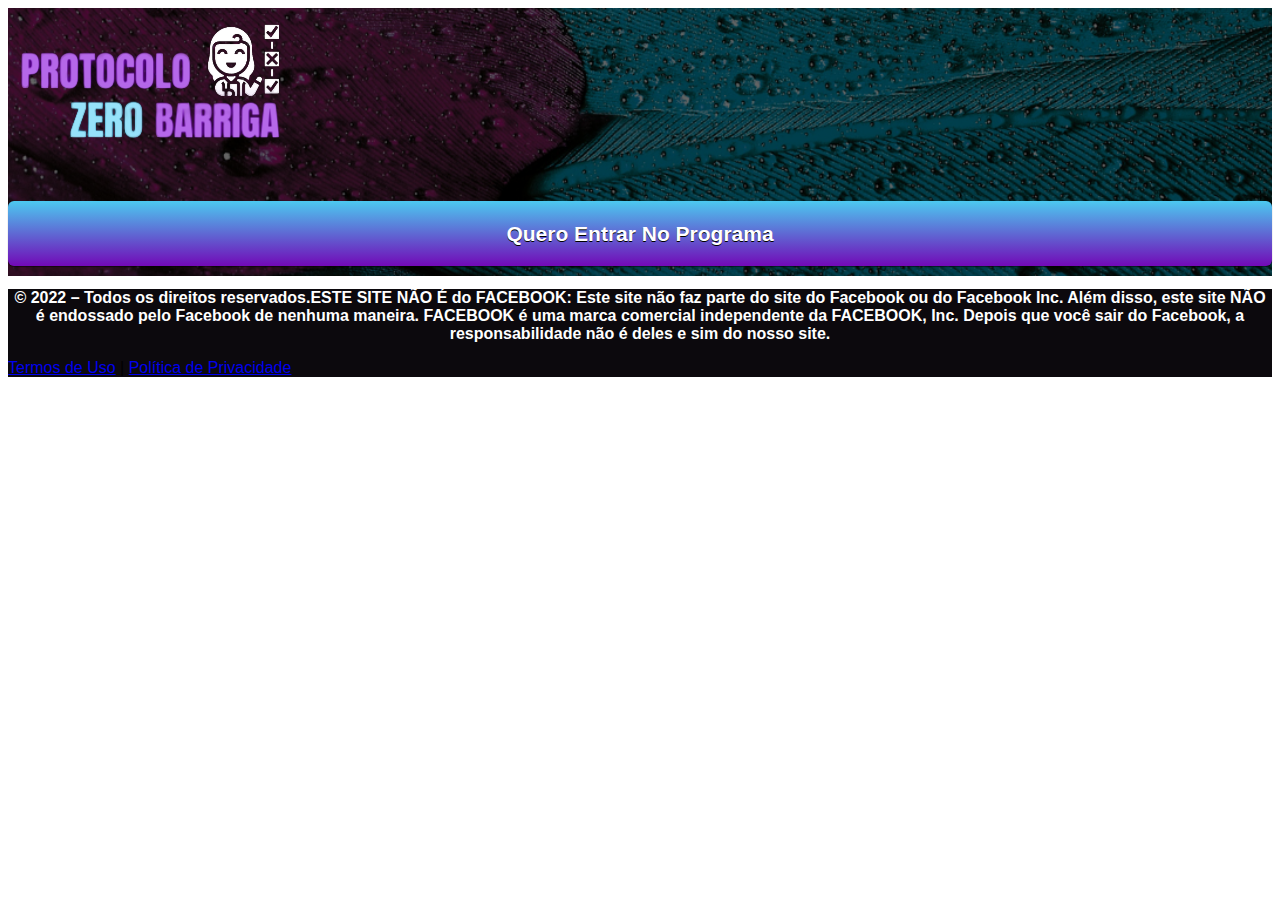
==== commit a3e0435a: "Add files via upload" ====
--- a/index.html
+++ b/index.html
@@ -1,47 +1,127 @@
 <!DOCTYPE html>
 <html lang="pt-br">
-<head>
-  <meta charset="utf-8">
-  <meta name="viewport" content="width=device-width, initial-scale=1, shrink-to-fit=no">
-  <link rel="stylesheet" href="style.css">
-  
- <!-- Meta Pixel Code -->
- <script>
- !function(f,b,e,v,n,t,s)
- {if(f.fbq)return;n=f.fbq=function(){n.callMethod?
- n.callMethod.apply(n,arguments):n.queue.push(arguments)};
- if(!f._fbq)f._fbq=n;n.push=n;n.loaded=!0;n.version='2.0';
- n.queue=[];t=b.createElement(e);t.async=!0;
- t.src=v;s=b.getElementsByTagName(e)[0];
- s.parentNode.insertBefore(t,s)}(window, document,'script',
- 'https://connect.facebook.net/en_US/fbevents.js');
- fbq('init', '554623702465990');
- fbq('track', 'AddToCart');
- </script>
- <noscript><img height="1" width="1" style="display:none"
- src="https://www.facebook.com/tr?id=554623702465990&ev=AddToCart&noscript=1"
- /></noscript>
- <!-- End Meta Pixel Code -->
+  <head>
+    <meta charset="utf-8">
+    <meta name="viewport" content="width=device-width, initial-scale=1, shrink-to-fit=no">
 
-  <title>Tudo Pronto!</title>
-</head>
-<body> 
-  <div class="container">
-    <div class="black">
-      <div>
-        <div class="question">
-          <h1 style="color: #7209B7">Tudo Pronto!</h1>
-          <p>Você é sortuda, estou limitando as visualizações desse curto vídeo, <br>devido à grande demanda, se você REALMENTE quer<br> mudar assista ao vídeo até o final.</p>
-        </div>
-        <div id="cta2" class="mt-4 d-none">
-              <a href="https://protocolzero.site/" class="a-btn" style="text-decoration: none;">
-                <span class="span-btn">Sim!! vou assistir o vídeo completo</span>
+    <link rel="stylesheet" href="https://stackpath.bootstrapcdn.com/bootstrap/4.1.3/css/bootstrap.min.css" integrity="sha384-MCw98/SFnGE8fJT3GXwEOngsV7Zt27NXFoaoApmYm81iuXoPkFOJwJ8ERdknLPMO" crossorigin="anonymous">
+
+    <link rel="preconnect" href="https://fonts.googleapis.com">
+    <link rel="preconnect" href="https://fonts.gstatic.com" crossorigin>
+    <link href="https://fonts.googleapis.com/css2?family=Cabin:ital,wght@0,400;0,500;0,600;0,700;1,400;1,500;1,600;1,700&family=Dosis:wght@200;300;400;500;600;700;800&family=Oswald:wght@200;300;400;500;600;700&family=Signika:wght@300;400;500;600;700&display=swap" rel="stylesheet">
+
+    <link rel="stylesheet" href="./assets/css/com.css">
+
+    <!-- Título da Página -->
+    <title>DM</title>
+    
+    <style type="text/css">
+      .page {
+        color: white;
+        background-image: url("assets/img/fundo.png");
+        background-color: rgba(0, 0, 0, 0.6);
+        background-position: center;
+        background-size: cover;
+        background-attachment: fixed;
+        background-blend-mode: darken;
+      }
+
+      .fonte {
+        font-size: 26px;
+      }
+
+      span.color {
+        background-image: linear-gradient(to bottom, #BC00DD, #BC00DD, turquoise);
+        color: black;
+        background-clip: text;
+        -webkit-background-clip: text;
+        -webkit-text-fill-color: transparent;
+        font-size: 36px;
+        font-weight: 800;
+      }
+
+    </style>
+    
+   <!-- Meta Pixel Code -->
+     <script>
+     !function(f,b,e,v,n,t,s)
+     {if(f.fbq)return;n=f.fbq=function(){n.callMethod?
+     n.callMethod.apply(n,arguments):n.queue.push(arguments)};
+     if(!f._fbq)f._fbq=n;n.push=n;n.loaded=!0;n.version='2.0';
+     n.queue=[];t=b.createElement(e);t.async=!0;
+     t.src=v;s=b.getElementsByTagName(e)[0];
+     s.parentNode.insertBefore(t,s)}(window, document,'script',
+     'https://connect.facebook.net/en_US/fbevents.js');
+     fbq('init', '1256742474853849');
+     fbq('track', 'PageView');
+     </script>
+     <noscript><img height="1" width="1" style="display:none"
+     src="https://www.facebook.com/tr?id=1256742474853849&ev=PageView&noscript=1"
+     /></noscript>
+     <!-- End Meta Pixel Code -->
+    
+  </head>
+  <body>
+   
+   <div class="page"> 
+    <header class="py-4">
+      <div class="container">
+        <div class="row justify-content-center">
+          <div class="col-lg-8 text-center">
+            <!-- Imagem Ultrasecreto -->
+            <img class="img-fluid" src="./assets/img/logo.png">
+
+            <!-- Headline -->
+            <h4 class="my-4 fonte"><b> <span class="color"> </span> </b></h4>
+
+            <h4 class="my-4"> <h4>
+
+            <!-- VSL -->
+            <script type="text/javascript" id="scr_624f7acd19625f0008bbf00e">var s=document.createElement("script");s.src="https://cdn.converteai.net/da087077-d2e8-400d-b9b3-1f496050d2b4/players/624f7acd19625f0008bbf00e/player.js",s.async=!0,document.head.appendChild(s);</script>
+
+            <!-- Botão 1 -->
+            <div id="cta1" class="mt-4 d-none">
+              <a href="https://ev.braip.com/checkout/plaqzw90/chemv716" class="a-btn" style="text-decoration: none;"; >
+                <span class="span-btn">Quero Entrar No Programa</span>
               </a>
             </div>
-      </div>    
-    </div>
-    <p style="color: #fff ;text-align: center;">© 2022 – Todos os direitos reservados. Este site não faz parte nem é endossado pelo Facebook. Facebook é uma marca comercial da Facebook, Inc.</p>
+
+            <div>
+                <span class="span-btn2"> </span>
+              </a>
+            </div>
+          </div>
+        </div>
+      </div>
+    </header>
+
+
   </div>
-  <script type="text/javascript" src="script.js"></script>
-</body>
-</html>+
+    <footer class="py-3 text-center" style="background-color: #0C090D">
+
+    <p style="text-align: center; font-weight: bold; color:#fff;">© 2022 – Todos os direitos reservados.ESTE SITE NÃO É do FACEBOOK: Este
+site não faz parte do site do Facebook ou
+do Facebook Inc. Além disso, este site
+NÃO é endossado pelo Facebook de
+nenhuma maneira. FACEBOOK é uma
+marca comercial independente da
+FACEBOOK, Inc. Depois que você sair do
+Facebook, a responsabilidade não é deles
+e sim do nosso site.</p>
+</div>
+
+      <div class="text-white"><a href="termos.html" class="text-white">Termos de Uso</a> | <a href="privacidade.html" class="text-white">Política de Privacidade</a></div>
+    </footer>
+
+    <script type="text/javascript">
+      setTimeout(() => {document.getElementById("cta1").classList.remove("d-none"); document.getElementById("cta2").classList.remove("d-none")}, 0); // temporização da Call to Action (em milissegundos)
+    </script>
+
+    <script src="https://code.jquery.com/jquery-3.3.1.slim.min.js" integrity="sha384-q8i/X+965DzO0rT7abK41JStQIAqVgRVzpbzo5smXKp4YfRvH+8abtTE1Pi6jizo" crossorigin="anonymous"></script>
+    <script src="https://cdnjs.cloudflare.com/ajax/libs/popper.js/1.14.3/umd/popper.min.js" integrity="sha384-ZMP7rVo3mIykV+2+9J3UJ46jBk0WLaUAdn689aCwoqbBJiSnjAK/l8WvCWPIPm49" crossorigin="anonymous"></script>
+    <script src="https://stackpath.bootstrapcdn.com/bootstrap/4.1.3/js/bootstrap.min.js" integrity="sha384-ChfqqxuZUCnJSK3+MXmPNIyE6ZbWh2IMqE241rYiqJxyMiZ6OW/JmZQ5stwEULTy" crossorigin="anonymous"></script>
+    <script src="./assets/js/com.js"></script>
+  </body>
+</html>
+
--- a/assets/css/com.css
+++ b/assets/css/com.css
@@ -0,0 +1,275 @@
+@media (max-width: 768px) {
+  .video-player {
+    width: 100%;
+    background: 0 0;
+  }
+  .video-player iframe {
+    width: 100%;
+    height: 100%;
+    top: 0;
+    margin: auto;
+  }
+  #frame {
+    width: 100%;
+    height: 100%;
+    top: 0;
+    margin: auto;
+  }
+}
+
+* {
+  font-family: helvetica, arial, sans-serif;
+}
+
+body {
+  font-size: 16px;
+}
+
+.fb-comments {
+  background: #fff !important;
+  border: 1px solid #e9ebee;
+  border-radius: 3px;
+  padding: 0 15px;
+  padding-bottom: 15px;
+  margin: auto;
+  position: relative;
+  color: #4267b2;
+}
+
+.fb-comments-header {
+  padding: 15px 0;
+  border-bottom: 1px solid #e9ebee;
+}
+
+.fb-comments-header span {
+  color: #000;
+  font-weight: 700;
+  font-size: 0.9em;
+}
+
+.fb-comments-comment {
+  border: none;
+  padding: 0;
+  margin: 10px 0;
+  width: 100%;
+}
+
+.fb-comments-reply-wrapper {
+  margin-left: 60px;
+  border-left: 1px dotted #e9ebee;
+  padding-left: 5px;
+}
+
+tr,
+td {
+  border: none;
+  margin: 0;
+}
+
+td {
+  padding: 2.5px;
+}
+
+tr {
+  padding: 2.5px 0;
+}
+
+.fb-comments-comment-img {
+  vertical-align: top;
+  width: 48px;
+  padding-right: 5px;
+}
+
+.fb-comments-comment-img img {
+  max-width: 48px;
+  border-radius: 25px;
+}
+
+.fb-comments-comment-name {
+  font-size: 0.85em;
+}
+
+.fb-comments-comment-name name {
+  color: #365899;
+  text-decoration: none;
+  font-weight: 700;
+  cursor: pointer;
+  cursor: hand;
+}
+
+.fb-comments-comment-name name:hover {
+  text-decoration: underline;
+}
+
+.fb-comments-comment-name occupation {
+  color: #90949c;
+}
+
+.fb-comments-comment-text {
+  font-size: 0.9em;
+  color: #000;
+  border-radius: 21px;
+  background-color: #eaebef;
+  padding: 10px 20px;
+}
+
+.fb-comments-comment-actions like,
+.fb-comments-comment-actions reply {
+  font-size: 0.75em;
+  color: #4267b2;
+  text-decoration: none;
+  cursor: pointer;
+  cursor: hand;
+}
+
+.fb-comments-comment-actions like.liked {
+  color: #90949c;
+}
+
+.fb-comments-comment-actions like:hover,
+.fb-comments-comment-actions reply:hover {
+  text-decoration: underline;
+}
+
+.fb-comments-comment-actions likes {
+  font-size: 13px;
+  background: url(https://cloudcode.site/likes.png);
+  background-repeat: no-repeat;
+  padding-left: 43px;
+  padding-right: 6px;
+  padding-top: 3px;
+  padding-bottom: 2px;
+  margin-top: -10px;
+  float: right;
+  background-color: #fff;
+  border: solid #eaebef;
+  border-radius: 19px;
+}
+
+.fb-comments-comment-actions date {
+  font-size: 0.75em;
+  color: #90949c;
+  text-decoration: none;
+  cursor: pointer;
+  cursor: hand;
+}
+
+.fb-comments-comment-actions date:hover {
+  text-decoration: underline;
+}
+
+.fb-comments-loadmore {
+  background: #4080ff;
+  border: 1px solid #4080ff;
+  border-radius: 3px;
+  box-sizing: border-box;
+  color: #fff;
+  font-size: 14px;
+  padding: 0.875em;
+  text-shadow: none;
+  width: 100%;
+  font-weight: 700;
+  cursor: hand;
+  cursor: pointer;
+}
+
+.fb-reply-input {
+  border: 1px solid lightgrey;
+  border-radius: 3px;
+  width: 100%;
+  padding: 5px 7.5px;
+  font-size: 0.75em;
+  color: #000;
+  outline: none;
+}
+
+.fb-reply-input:hover,
+.fb-reply-button:hover {
+  outline: none;
+}
+
+.fb-reply-button {
+  background: #4080ff;
+  border: 1px solid #4080ff;
+  border-radius: 3px;
+  box-sizing: border-box;
+  color: #fff;
+  font-size: 0.75em;
+  padding: 5px 7.5px;
+  text-shadow: none;
+  width: 100%;
+  font-weight: 700;
+  cursor: hand;
+  cursor: pointer;
+  outline: none;
+}
+
+.bbtn {
+  width: 100%;
+  max-width: 449px;
+}
+
+@media (max-width: 768px) {
+  .video-player {
+    margin-top: 0 !important;
+  }
+}
+
+.a-btn {
+      text-decoration: none;
+      -webkit-font-smoothing: antialiased;
+      margin: 0;
+      border: 0; 
+      font: inherit; 
+      vertical-align: baseline;
+      color: #2e82bc; 
+      outline: 0; 
+      line-height: 1; 
+      text-align: center; 
+      position:relative!important; display: inline-block!important;
+      border-style: solid; 
+      width: 100%; padding-left: 0!important; padding-right: 0!important; 
+      margin-bottom: 10px; 
+      padding: 22px 44px; border-color: #ff5535; border-width: 0px; 
+      border-radius: 6px; 
+      background: linear-gradient(to bottom, #4CC9F0 0%, #7209B7 100%); 
+      box-shadow: 0px 1px 1px 0px rgba(0,0,0,0.5); 
+      text-decoration: none!important;
+    }
+    .a-btn:hover {
+      background: linear-gradient(to bottom, #3D0E61 0%, #7209B7 100%);
+     } 
+    .span-btn {
+      text-decoration: none;
+      -webkit-font-smoothing: antialiased; 
+      text-align: center;
+      margin: 0; 
+      border: 0; 
+      font: inherit;
+      vertical-align: baseline;
+      display: block; 
+      position: relative; 
+      z-index: 1; 
+      padding: 0 15px; 
+      white-space: normal; 
+      font-size: 21px;
+      color: #ffffff; 
+      font-weight: bold; 
+      text-shadow: #000000 0px 1px 0px;
+      text-decoration: none;
+    }
+
+    .span-btn2 {
+      -webkit-font-smoothing: antialiased; 
+      text-align: center;
+      padding: 0; border: 0;
+      font: inherit; 
+      vertical-align: baseline; 
+      display: block; 
+      position: relative;
+      z-index: 1; 
+      margin: .2em 0 -.5em; 
+      font-size: 15px; 
+      color: #fff; 
+      font-weight: bold; 
+    }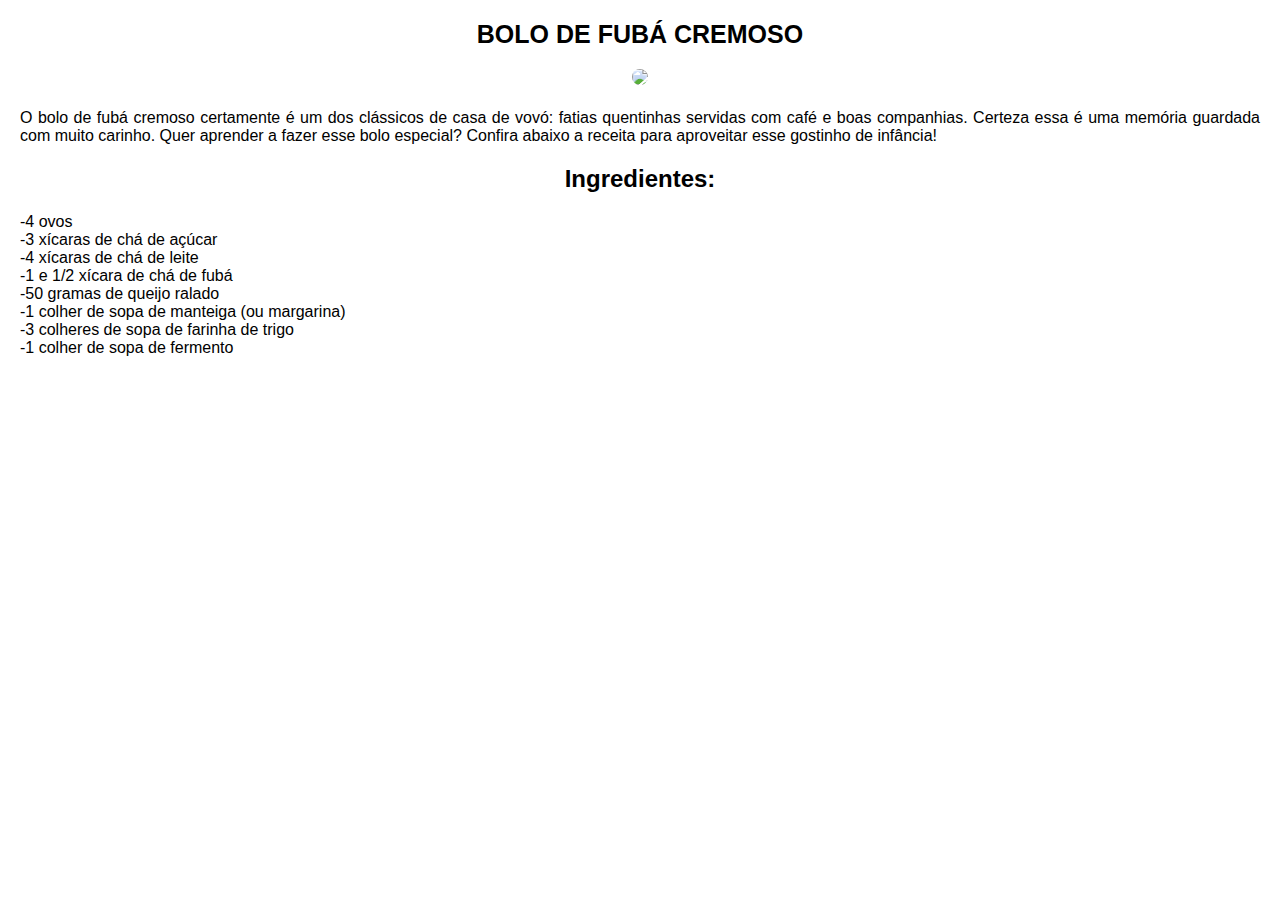
==== commit feae1abc: "Add files via upload" ====
--- a/index.html
+++ b/index.html
@@ -1,127 +1,36 @@
 <!DOCTYPE html>
 <html lang="pt-br">
-  <head>
-    <meta charset="utf-8">
-    <meta name="viewport" content="width=device-width, initial-scale=1, shrink-to-fit=no">
+<head>
+  <meta charset="utf-8">
+  <meta name="viewport" content="width=device-width, initial-scale=1, shrink-to-fit=no">
+  <link rel="stylesheet" href="style.css">
+  
+  <title>Bolo De Fubá</title>
+</head>
+<body> 
+  <h1>BOLO DE FUBÁ CREMOSO</h1>
 
-    <link rel="stylesheet" href="https://stackpath.bootstrapcdn.com/bootstrap/4.1.3/css/bootstrap.min.css" integrity="sha384-MCw98/SFnGE8fJT3GXwEOngsV7Zt27NXFoaoApmYm81iuXoPkFOJwJ8ERdknLPMO" crossorigin="anonymous">
+  <img src="images/bolodefuba.jpg">
 
-    <link rel="preconnect" href="https://fonts.googleapis.com">
-    <link rel="preconnect" href="https://fonts.gstatic.com" crossorigin>
-    <link href="https://fonts.googleapis.com/css2?family=Cabin:ital,wght@0,400;0,500;0,600;0,700;1,400;1,500;1,600;1,700&family=Dosis:wght@200;300;400;500;600;700;800&family=Oswald:wght@200;300;400;500;600;700&family=Signika:wght@300;400;500;600;700&display=swap" rel="stylesheet">
+<p>O bolo de fubá cremoso certamente é um dos clássicos de casa de vovó: fatias quentinhas servidas com café e boas companhias. Certeza essa é uma memória guardada com muito carinho. Quer aprender a fazer esse bolo especial? Confira abaixo a receita para aproveitar esse gostinho de infância!</p>
 
-    <link rel="stylesheet" href="./assets/css/com.css">
+  <h2>Ingredientes:</h2>
+  
+  <p>-4 ovos<br>
 
-    <!-- Título da Página -->
-    <title>DM</title>
-    
-    <style type="text/css">
-      .page {
-        color: white;
-        background-image: url("assets/img/fundo.png");
-        background-color: rgba(0, 0, 0, 0.6);
-        background-position: center;
-        background-size: cover;
-        background-attachment: fixed;
-        background-blend-mode: darken;
-      }
+  -3 xícaras de chá de açúcar<br>
 
-      .fonte {
-        font-size: 26px;
-      }
+  -4 xícaras de chá de leite<br>
 
-      span.color {
-        background-image: linear-gradient(to bottom, #BC00DD, #BC00DD, turquoise);
-        color: black;
-        background-clip: text;
-        -webkit-background-clip: text;
-        -webkit-text-fill-color: transparent;
-        font-size: 36px;
-        font-weight: 800;
-      }
+  -1 e 1/2 xícara de chá de fubá<br>
 
-    </style>
-    
-   <!-- Meta Pixel Code -->
-     <script>
-     !function(f,b,e,v,n,t,s)
-     {if(f.fbq)return;n=f.fbq=function(){n.callMethod?
-     n.callMethod.apply(n,arguments):n.queue.push(arguments)};
-     if(!f._fbq)f._fbq=n;n.push=n;n.loaded=!0;n.version='2.0';
-     n.queue=[];t=b.createElement(e);t.async=!0;
-     t.src=v;s=b.getElementsByTagName(e)[0];
-     s.parentNode.insertBefore(t,s)}(window, document,'script',
-     'https://connect.facebook.net/en_US/fbevents.js');
-     fbq('init', '1256742474853849');
-     fbq('track', 'PageView');
-     </script>
-     <noscript><img height="1" width="1" style="display:none"
-     src="https://www.facebook.com/tr?id=1256742474853849&ev=PageView&noscript=1"
-     /></noscript>
-     <!-- End Meta Pixel Code -->
-    
-  </head>
-  <body>
-   
-   <div class="page"> 
-    <header class="py-4">
-      <div class="container">
-        <div class="row justify-content-center">
-          <div class="col-lg-8 text-center">
-            <!-- Imagem Ultrasecreto -->
-            <img class="img-fluid" src="./assets/img/logo.png">
+  -50 gramas de queijo ralado<br>
 
-            <!-- Headline -->
-            <h4 class="my-4 fonte"><b> <span class="color"> </span> </b></h4>
+  -1 colher de sopa de manteiga (ou margarina)<br>
 
-            <h4 class="my-4"> <h4>
+  -3 colheres de sopa de farinha de trigo<br>
 
-            <!-- VSL -->
-            <script type="text/javascript" id="scr_624f7acd19625f0008bbf00e">var s=document.createElement("script");s.src="https://cdn.converteai.net/da087077-d2e8-400d-b9b3-1f496050d2b4/players/624f7acd19625f0008bbf00e/player.js",s.async=!0,document.head.appendChild(s);</script>
+  -1 colher de sopa de fermento</p>
 
-            <!-- Botão 1 -->
-            <div id="cta1" class="mt-4 d-none">
-              <a href="https://ev.braip.com/checkout/plaqzw90/chemv716" class="a-btn" style="text-decoration: none;"; >
-                <span class="span-btn">Quero Entrar No Programa</span>
-              </a>
-            </div>
-
-            <div>
-                <span class="span-btn2"> </span>
-              </a>
-            </div>
-          </div>
-        </div>
-      </div>
-    </header>
-
-
-  </div>
-
-    <footer class="py-3 text-center" style="background-color: #0C090D">
-
-    <p style="text-align: center; font-weight: bold; color:#fff;">© 2022 – Todos os direitos reservados.ESTE SITE NÃO É do FACEBOOK: Este
-site não faz parte do site do Facebook ou
-do Facebook Inc. Além disso, este site
-NÃO é endossado pelo Facebook de
-nenhuma maneira. FACEBOOK é uma
-marca comercial independente da
-FACEBOOK, Inc. Depois que você sair do
-Facebook, a responsabilidade não é deles
-e sim do nosso site.</p>
-</div>
-
-      <div class="text-white"><a href="termos.html" class="text-white">Termos de Uso</a> | <a href="privacidade.html" class="text-white">Política de Privacidade</a></div>
-    </footer>
-
-    <script type="text/javascript">
-      setTimeout(() => {document.getElementById("cta1").classList.remove("d-none"); document.getElementById("cta2").classList.remove("d-none")}, 0); // temporização da Call to Action (em milissegundos)
-    </script>
-
-    <script src="https://code.jquery.com/jquery-3.3.1.slim.min.js" integrity="sha384-q8i/X+965DzO0rT7abK41JStQIAqVgRVzpbzo5smXKp4YfRvH+8abtTE1Pi6jizo" crossorigin="anonymous"></script>
-    <script src="https://cdnjs.cloudflare.com/ajax/libs/popper.js/1.14.3/umd/popper.min.js" integrity="sha384-ZMP7rVo3mIykV+2+9J3UJ46jBk0WLaUAdn689aCwoqbBJiSnjAK/l8WvCWPIPm49" crossorigin="anonymous"></script>
-    <script src="https://stackpath.bootstrapcdn.com/bootstrap/4.1.3/js/bootstrap.min.js" integrity="sha384-ChfqqxuZUCnJSK3+MXmPNIyE6ZbWh2IMqE241rYiqJxyMiZ6OW/JmZQ5stwEULTy" crossorigin="anonymous"></script>
-    <script src="./assets/js/com.js"></script>
-  </body>
-</html>
-
+</body>
+</html>--- a/style.css
+++ b/style.css
@@ -0,0 +1,30 @@
+* {
+    margin: 0;
+    padding: 0;
+    box-sizing: border-box;
+    font-family: 'lato', sans-serif;
+
+}
+
+body{
+  text-align: center;
+  width: 100%;
+
+}
+h1{
+  margin: 20px;
+  font-size: 25px;
+}
+
+img{
+ text-align: center;
+ border-radius: 15px; 
+ width: 100%;
+ max-width: 400px;
+}
+
+p{
+ text-align: justify; 
+ padding: 20px;
+}
+
